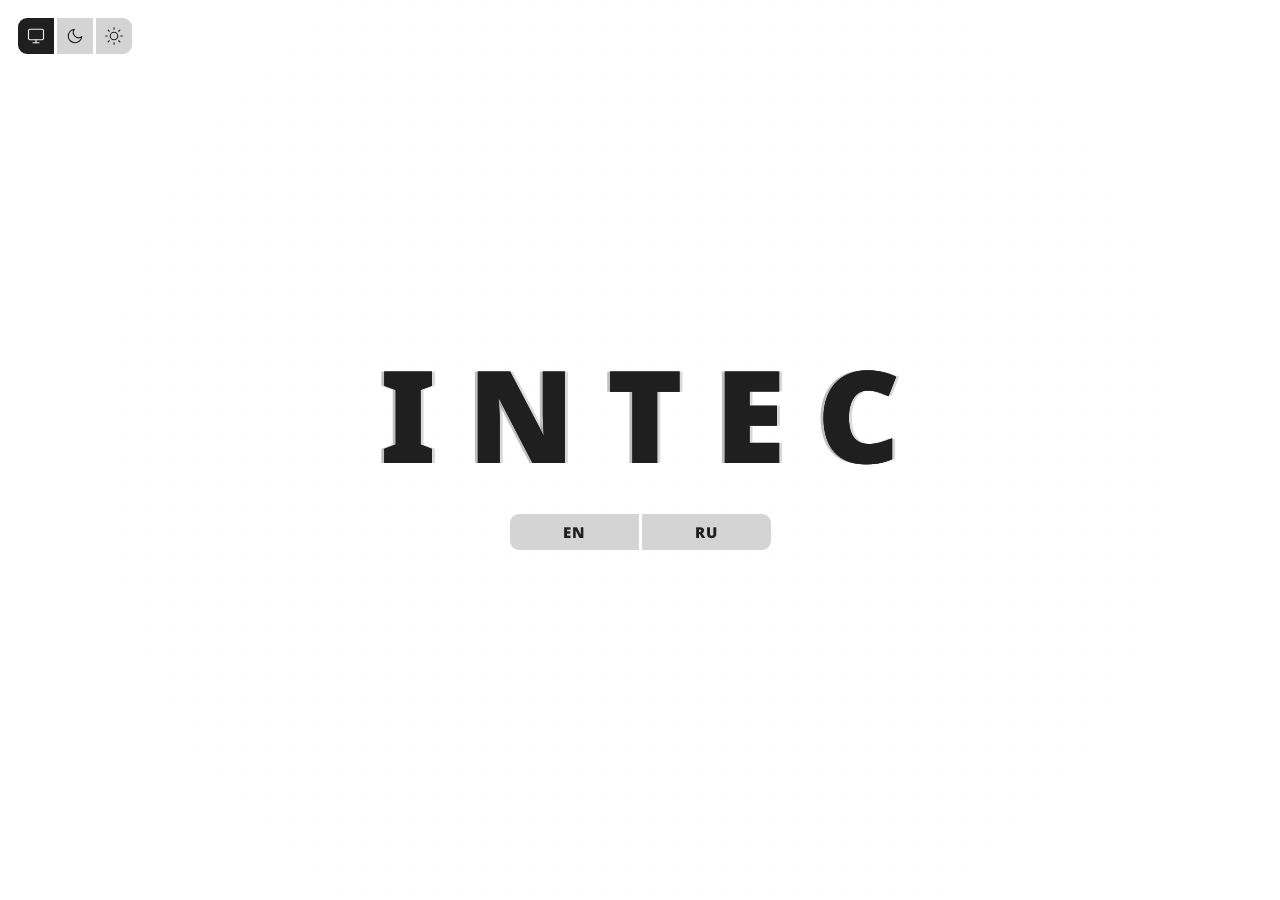
==== index.html @ eacae443 "Update index.html" ====
<!DOCTYPE html>
<html lang="en" data-theme="system">
<head>
    <meta charset="UTF-8">
    <meta name="viewport" content="width=device-width, initial-scale=1.0">
    <title>Intec</title>
    
    <link rel="preconnect" href="https://fonts.googleapis.com">
    <link rel="preconnect" href="https://fonts.gstatic.com" crossorigin>
    <link href="https://fonts.googleapis.com/css2?family=Noto+Sans:wght@500;900&display=swap" rel="stylesheet">
    
    <style>
        /* ============================================================
           ПЕРЕМЕННЫЕ ЦВЕТОВЫХ ТЕМ (ИНВЕРСИЯ)
        ============================================================ */
        :root {
            --c-bg: #000000;
            --c-bg-rgb: 0, 0, 0;
            --c-panel: #111111;
            --c-border: #1F1F1F;
            --c-text: #E7E7E7;
            --c-canvas: 180, 190, 205; /* Цвет точек в темной теме */
        }

        html[data-theme="light"] {
            --c-bg: #FFFFFF;
            --c-bg-rgb: 255, 255, 255;
            --c-panel: #F0F0F0;
            --c-border: #D4D4D4;
            --c-text: #1F1F1F;
            --c-canvas: 31, 31, 31; /* Цвет точек в светлой теме */
        }

        /* МЕДЛЕННАЯ АНИМАЦИЯ (для смены тем) */
        body, .vignette, .gate-btn {
            transition: background-color 0.3s ease, color 0.3s ease, border-color 0.3s ease;
        }

        /* БЫСТРАЯ АНИМАЦИЯ (для ховеров) */
        .toggle-btn, .gate-btn {
            transition: background-color 0.1s ease, border-color 0.1s ease, color 0.1s ease;
        }
        svg { transition: stroke 0.1s ease, fill 0.1s ease; }

        /* ============================================================
           СБРОС СТИЛЕЙ И БАЗА
        ============================================================ */
        * { box-sizing: border-box; margin: 0; padding: 0; -webkit-tap-highlight-color: transparent; }
        
        body, html {
            width: 100vw; height: 100vh; height: 100dvh;
            background: var(--c-bg); font-family: 'Noto Sans', sans-serif;
            overflow: hidden; user-select: none;
            display: flex; justify-content: center; align-items: center;
        }

        /* Канвас на заднем фоне */
        #intro-canvas {
            position: absolute; inset: 0; width: 100%; height: 100%;
            z-index: 1; pointer-events: none; opacity: 1;
            transition: opacity 0.8s ease;
        }

        /* Виньетка для глубины */
        .vignette {
            position: absolute; inset: 0; z-index: 2; pointer-events: none;
            background: radial-gradient(circle at center, transparent 30%, rgba(var(--c-bg-rgb), 0.9) 100%);
        }

        /* ============================================================
           УГЛОВОЙ БЛОК НАСТРОЕК (Темы)
        ============================================================ */
        .corner-settings {
            position: absolute; top: 18px; left: 18px; z-index: 10;
        }
        
        .toggle-block { 
            display: flex; 
            gap: 3px; 
        }

        .toggle-btn {
            width: 36px; height: 36px; 
            background: var(--c-border); 
            border: 2px solid transparent;
            display: flex; justify-content: center; align-items: center; 
            cursor: pointer; color: var(--c-text);
        }
        .toggle-btn svg { width: 18px; height: 18px; stroke: currentColor; fill: none; stroke-width: 1.5px; stroke-linecap: round; stroke-linejoin: round; }
        
        /* Скругления только по краям блока */
        .toggle-block > *:first-child { border-top-left-radius: 9px; border-bottom-left-radius: 9px; }
        .toggle-block > *:last-child { border-top-right-radius: 9px; border-bottom-right-radius: 9px; }
        
        @media (hover: hover) { .toggle-btn:hover { border-color: var(--c-text); } }
        .toggle-btn.active, .toggle-btn:active { background: var(--c-text); color: var(--c-panel); border-color: var(--c-text); }

        /* ============================================================
           ЦЕНТРАЛЬНЫЙ БЛОК UI
        ============================================================ */
        .intro-container {
            position: relative; z-index: 5;
            display: flex; flex-direction: column; align-items: center; gap: 36px;
            transition: transform 0.8s cubic-bezier(0.8, 0, 0.2, 1), opacity 0.8s ease;
        }

        /* Глитч-логотип */
        .glitch-logo {
            font-size: clamp(4rem, 10vw, 12rem); font-weight: 900;
            text-transform: uppercase; letter-spacing: 0.25em;
            position: relative; color: var(--c-text); white-space: nowrap; 
            text-shadow: 0 0 20px rgba(var(--c-bg-rgb), 0.5);
            margin-left: 0.25em; 
            line-height: 1;
        }
        
        .glitch-logo::before, .glitch-logo::after {
            content: attr(data-text); position: absolute; top: 0; left: 0;
            width: 100%; height: 100%; background: transparent; color: var(--c-text); 
            overflow: hidden; white-space: nowrap; 
        }
        
        .glitch-logo::before { text-shadow: -3px 0 rgba(128, 128, 128, 0.5); animation: glitch-anim-1 4s infinite linear alternate-reverse; }
        .glitch-logo::after { text-shadow: 3px 0 rgba(128, 128, 128, 0.3); animation: glitch-anim-2 5s infinite linear alternate-reverse; }

        @keyframes glitch-anim-1 {
            0%, 90% { clip-path: inset(100% 0 0 0); transform: translate(0); }
            92% { clip-path: inset(10% 0 60% 0); transform: translate(-4px, 2px); }
            94% { clip-path: inset(40% 0 20% 0); transform: translate(4px, -2px); }
            96% { clip-path: inset(80% 0 5% 0); transform: translate(-4px, 2px); }
            98%, 100% { clip-path: inset(100% 0 0 0); transform: translate(0); }
        }
        @keyframes glitch-anim-2 {
            0%, 85% { clip-path: inset(100% 0 0 0); transform: translate(0); }
            88% { clip-path: inset(20% 0 50% 0); transform: translate(4px, 2px); }
            92% { clip-path: inset(60% 0 10% 0); transform: translate(-4px, -2px); }
            95% { clip-path: inset(15% 0 70% 0); transform: translate(4px, 2px); }
            98%, 100% { clip-path: inset(100% 0 0 0); transform: translate(0); }
        }

        /* ============================================================
           ВХОДНЫЕ КНОПКИ (EN / RU)
        ============================================================ */
        .lang-gate {
            display: flex;
            width: 261px;
            height: 36px;
            gap: 3px;
        }

        .gate-btn {
            flex: 1;
            height: 100%;
            background: var(--c-border); 
            border: 2px solid transparent;
            color: var(--c-text);
            font-size: 15px;
            font-family: 'Noto Sans', sans-serif;
            font-weight: 900;
            display: flex; align-items: center; justify-content: center;
            cursor: pointer; outline: none; letter-spacing: 0.05em;
        }

        .lang-gate > *:first-child { border-top-left-radius: 9px; border-bottom-left-radius: 9px; }
        .lang-gate > *:last-child { border-top-right-radius: 9px; border-bottom-right-radius: 9px; }

        @media (hover: hover) { .gate-btn:hover { border-color: var(--c-text); } }
        
        .gate-btn:active, .gate-btn.entering {
            background: var(--c-text); color: var(--c-panel); border-color: var(--c-text);
        }

        /* Состояние перехода (при клике) */
        body.transitioning .intro-container { transform: scale(1.1); opacity: 0; }
        body.transitioning #intro-canvas { opacity: 0; transform: scale(1.05); transition: all 1.2s cubic-bezier(0.8, 0, 0.2, 1); }

        /* Мобильный адаптив */
        @media (max-width: 900px) {
            .corner-settings { top: 9px; left: 9px; }
            .toggle-block { gap: 1.5px; }
            .toggle-btn { width: 18px; height: 18px; border-width: 1px; }
            .toggle-btn svg { width: 9px; height: 9px; stroke-width: 1px; }
            .toggle-block > *:first-child { border-top-left-radius: 4.5px; border-bottom-left-radius: 4.5px; }
            .toggle-block > *:last-child { border-top-right-radius: 4.5px; border-bottom-right-radius: 4.5px; }
            
            .lang-gate { width: 130px; height: 18px; gap: 1.5px; }
            .gate-btn { font-size: 9px; border-width: 1px; }
            .lang-gate > *:first-child { border-top-left-radius: 4.5px; border-bottom-left-radius: 4.5px; }
            .lang-gate > *:last-child { border-top-right-radius: 4.5px; border-bottom-right-radius: 4.5px; }
        }
    </style>
</head>
<body>

    <canvas id="intro-canvas"></canvas>
    <div class="vignette"></div>

    <!-- Настройка темы (слева сверху) -->
    <div class="corner-settings">
        <div class="toggle-block theme-group">
            <div class="toggle-btn" data-theme-val="system"><svg viewBox="0 0 24 24"><rect x="2" y="3" width="20" height="14" rx="2" ry="2"/><line x1="8" y1="21" x2="16" y2="21"/><line x1="12" y1="17" x2="12" y2="21"/></svg></div>
            <div class="toggle-btn" data-theme-val="dark"><svg viewBox="0 0 24 24"><path d="M21 12.79A9 9 0 1 1 11.21 3 7 7 0 0 0 21 12.79z"/></svg></div>
            <div class="toggle-btn" data-theme-val="light"><svg viewBox="0 0 24 24"><circle cx="12" cy="12" r="5"/><line x1="12" y1="1" x2="12" y2="3"/><line x1="12" y1="21" x2="12" y2="23"/><line x1="4.22" y1="4.22" x2="5.64" y2="5.64"/><line x1="18.36" y1="18.36" x2="19.78" y2="19.78"/><line x1="1" y1="12" x2="3" y2="12"/><line x1="21" y1="12" x2="23" y2="12"/><line x1="4.22" y1="19.78" x2="5.64" y2="18.36"/><line x1="18.36" y1="5.64" x2="19.78" y2="4.22"/></svg></div>
        </div>
    </div>

    <div class="intro-container">
        <!-- Логотип -->
        <h1 class="glitch-logo" data-text="INTEC">INTEC</h1>
        
        <!-- Кнопки выбора языка / Вход -->
        <div class="lang-gate">
            <button class="gate-btn" data-lang-entry="en">EN</button>
            <button class="gate-btn" data-lang-entry="ru">RU</button>
        </div>
    </div>

    <script>
        // ============================================================
        //  ТЕМЫ
        // ============================================================
        const rootTheme = document.documentElement;
        let currentCanvasColor = '180, 190, 205'; 
        const themeBtns = document.querySelectorAll('.theme-group .toggle-btn');
        const sysMedia = window.matchMedia('(prefers-color-scheme: light)');

        function applyTheme(themeVal) {
            let isLight = themeVal === 'system' ? sysMedia.matches : themeVal === 'light';
            if (isLight) rootTheme.setAttribute('data-theme', 'light'); else rootTheme.removeAttribute('data-theme');
            try { localStorage.setItem('rl-theme', themeVal); } catch(e) {}
            
            themeBtns.forEach(btn => {
                if (btn.getAttribute('data-theme-val') === themeVal) btn.classList.add('active'); 
                else btn.classList.remove('active');
            });
            setTimeout(() => { currentCanvasColor = getComputedStyle(rootTheme).getPropertyValue('--c-canvas').trim(); }, 50);
        }

        themeBtns.forEach(btn => btn.addEventListener('click', () => applyTheme(btn.getAttribute('data-theme-val'))));
        sysMedia.addEventListener('change', () => {
            let current = 'system';
            try { current = localStorage.getItem('rl-theme') || 'system'; } catch(e) {}
            if (current === 'system') applyTheme('system');
        });

        let savedTheme = 'system';
        try { savedTheme = localStorage.getItem('rl-theme') || 'system'; } catch(e) {}
        applyTheme(savedTheme);

        // ============================================================
        // ИНТЕРАКТИВНЫЙ КАНВАС С ОПТИМИЗАЦИЕЙ ПОД ТАЧ-СЕНСОРЫ
        // ============================================================
        const canvas = document.getElementById('intro-canvas');
        const ctx = canvas.getContext('2d');
        let width, height;
        const spacing = 24; 
        
        let cols = 0, rows = 0;
        let mouseX = -1000, mouseY = -1000;
        let isEntering = false;
        let isMobile = false;

        function initCanvas() {
            const dpr = window.devicePixelRatio || 1;
            width = window.innerWidth; height = window.innerHeight;
            canvas.width = width * dpr; canvas.height = height * dpr;
            ctx.scale(dpr, dpr);
            
            cols = Math.ceil(width / spacing) + 1;
            rows = Math.ceil(height / spacing) + 1;

            // Определяем, мобильный ли экран
            isMobile = width <= 900;
        }

        window.addEventListener('resize', initCanvas);
        
        // События мыши для ПК
        window.addEventListener('mousemove', (e) => { mouseX = e.clientX; mouseY = e.clientY; });
        window.addEventListener('mouseout', () => { mouseX = -1000; mouseY = -1000; });

        // События тача для смартфонов
        window.addEventListener('touchstart', (e) => {
            if(e.touches.length > 0) { mouseX = e.touches[0].clientX; mouseY = e.touches[0].clientY; }
        }, { passive: true });
        
        window.addEventListener('touchmove', (e) => {
            if(e.touches.length > 0) { mouseX = e.touches[0].clientX; mouseY = e.touches[0].clientY; }
        }, { passive: true });

        // Сбрасываем координаты, когда палец убирают от экрана
        window.addEventListener('touchend', () => { mouseX = -1000; mouseY = -1000; });
        window.addEventListener('touchcancel', () => { mouseX = -1000; mouseY = -1000; });

        initCanvas();

        function drawGrid() {
            ctx.clearRect(0, 0, width, height);
            
            // На телефонах радиус взаимодействия и раздутие точек меньше на 50%
            let effectRadius = isMobile ? 100 : 200;
            let maxExtraRadius = isMobile ? 1.6 : 3.2;

            for (let c = 0; c < cols; c++) {
                for (let r = 0; r < rows; r++) {
                    let x = c * spacing + (width % spacing) / 2;
                    let y = r * spacing + (height % spacing) / 2;
                    
                    let dx = mouseX - x;
                    let dy = mouseY - y;
                    let dist = Math.sqrt(dx*dx + dy*dy);
                    
                    let mouseInfluence = Math.max(0, 1 - dist / effectRadius); 
                    let intensity = mouseInfluence * mouseInfluence * (3 - 2 * mouseInfluence);
                    
                    let radius = 0.8 + intensity * maxExtraRadius; 
                    let alpha = 0.05 + intensity * 0.95; 

                    ctx.fillStyle = `rgba(${currentCanvasColor}, ${alpha})`;
                    ctx.beginPath(); 
                    ctx.arc(x, y, radius, 0, Math.PI * 2); 
                    ctx.fill();
                }
            }
            
            if (!isEntering) {
                requestAnimationFrame(drawGrid);
            }
        }
        drawGrid();

        // ============================================================
        // ЛОГИКА ВХОДА
        // ============================================================
        const gateBtns = document.querySelectorAll('.gate-btn');

        gateBtns.forEach(btn => {
            btn.addEventListener('click', () => {
                if (isEntering) return;
                isEntering = true;
                
                btn.classList.add('entering');
                
                const lang = btn.getAttribute('data-lang-entry');
                try { localStorage.setItem('rl-lang', lang); } catch(e) {}

                document.body.classList.add('transitioning');

                setTimeout(() => {
                    if (lang === 'ru') {
                        window.location.href = 'ru/rl.html'; // Отправляем в русскую папку
                    } else {
                        window.location.href = 'rl.html';    // Отправляем в корень (маленькими буквами!)
                    }
                }, 800);
            });
        });
    </script>
</body>
</html>
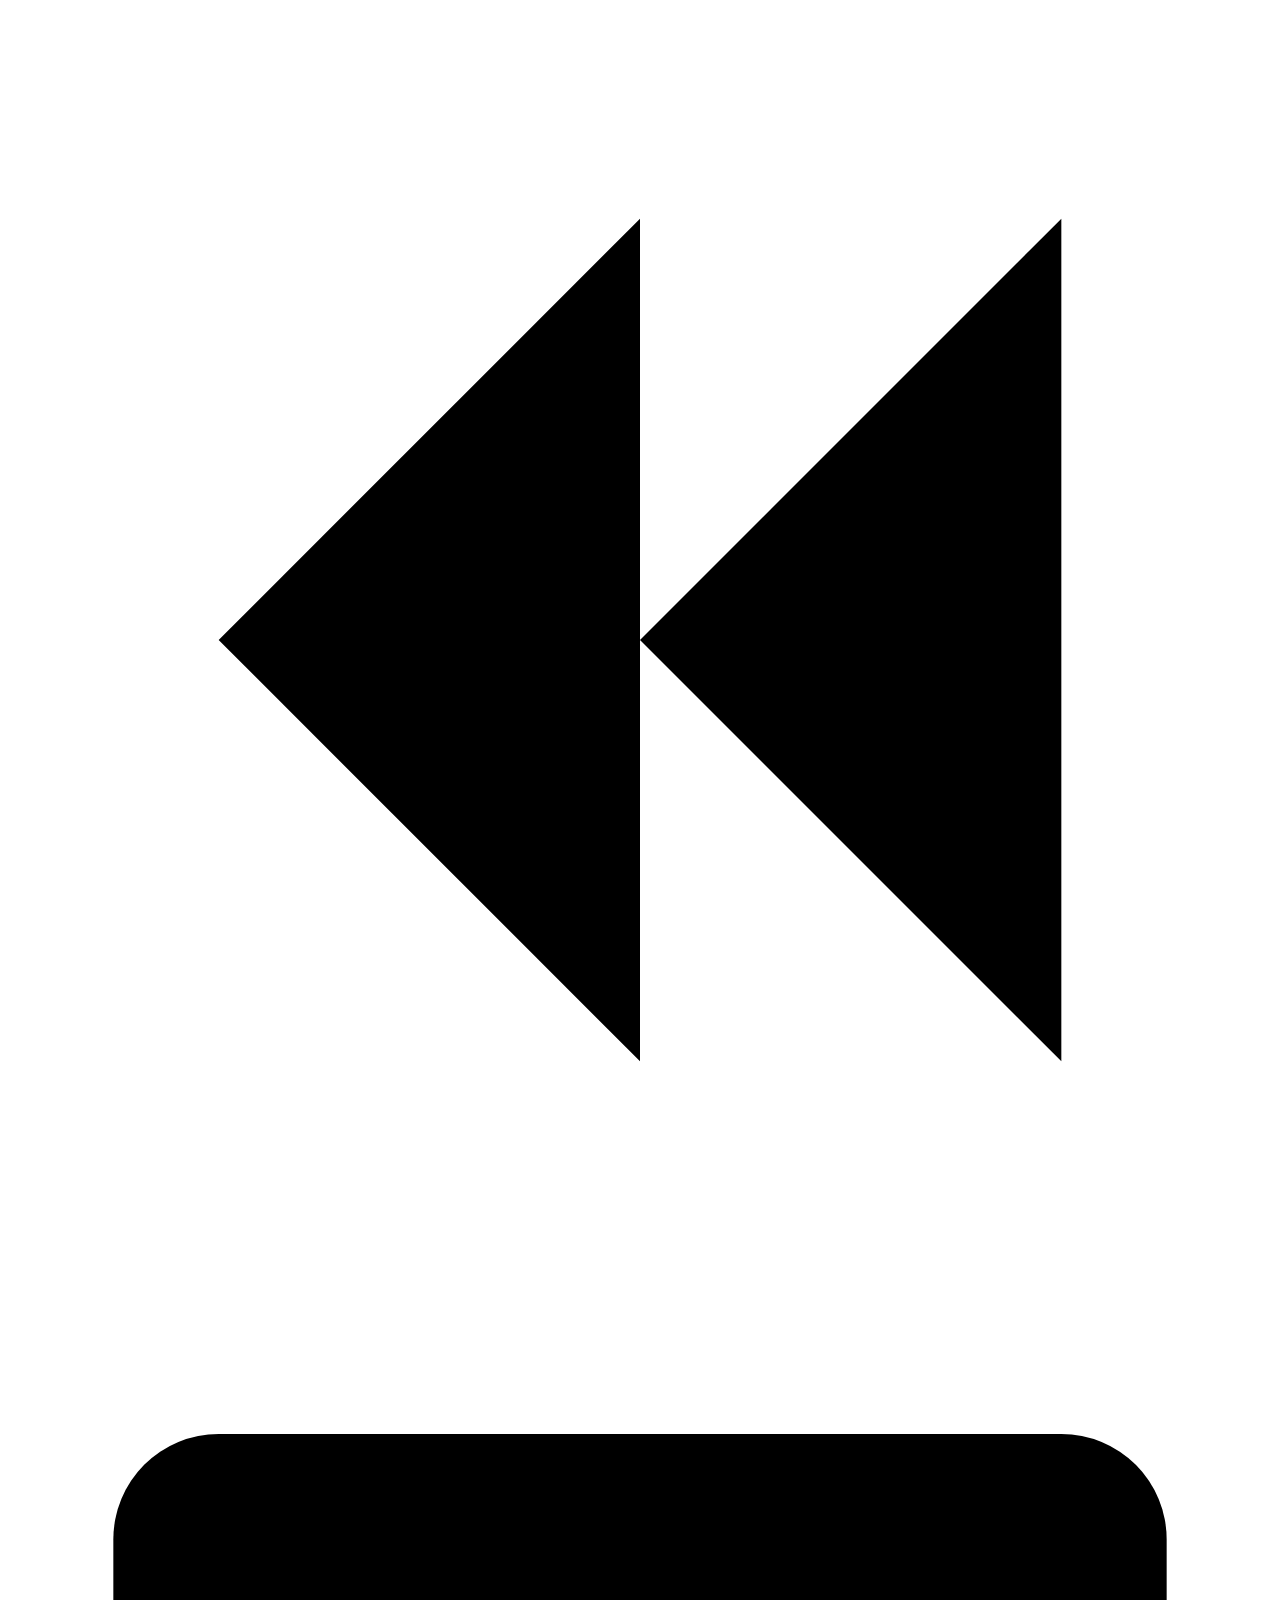
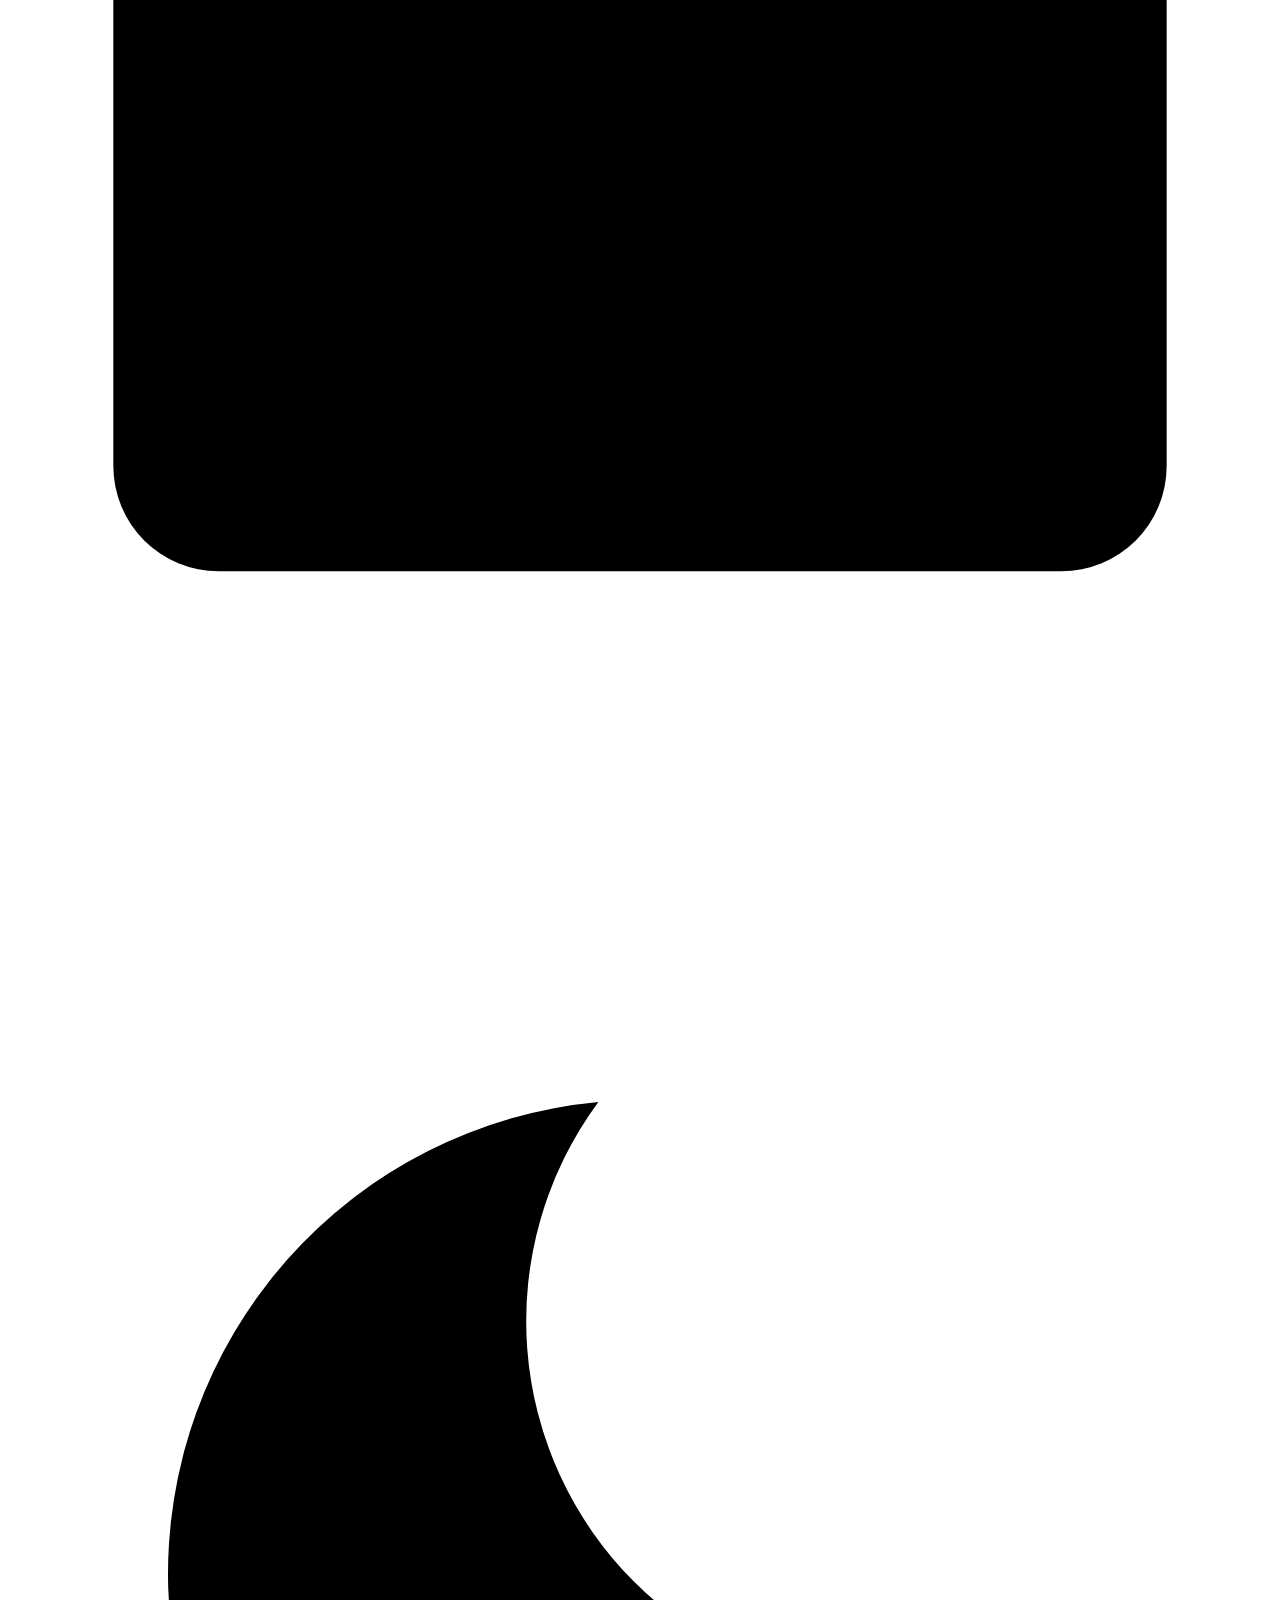
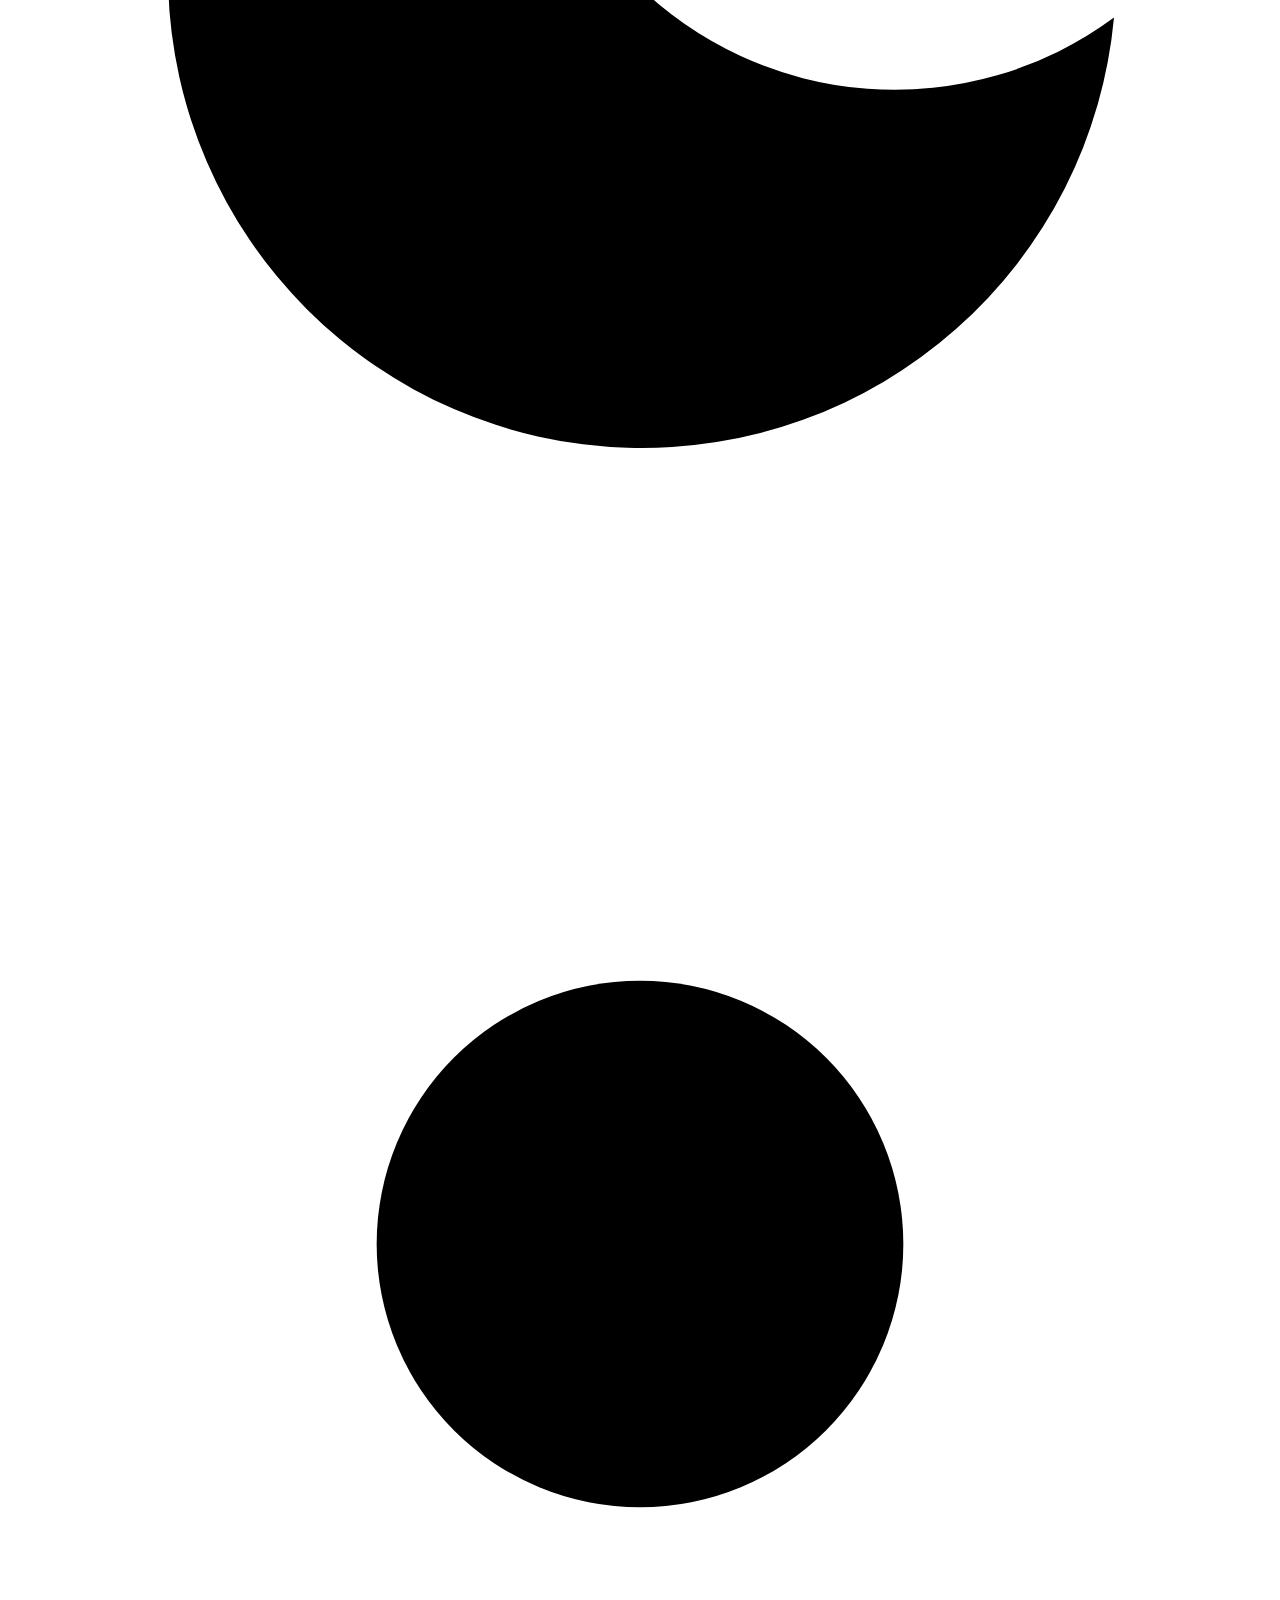
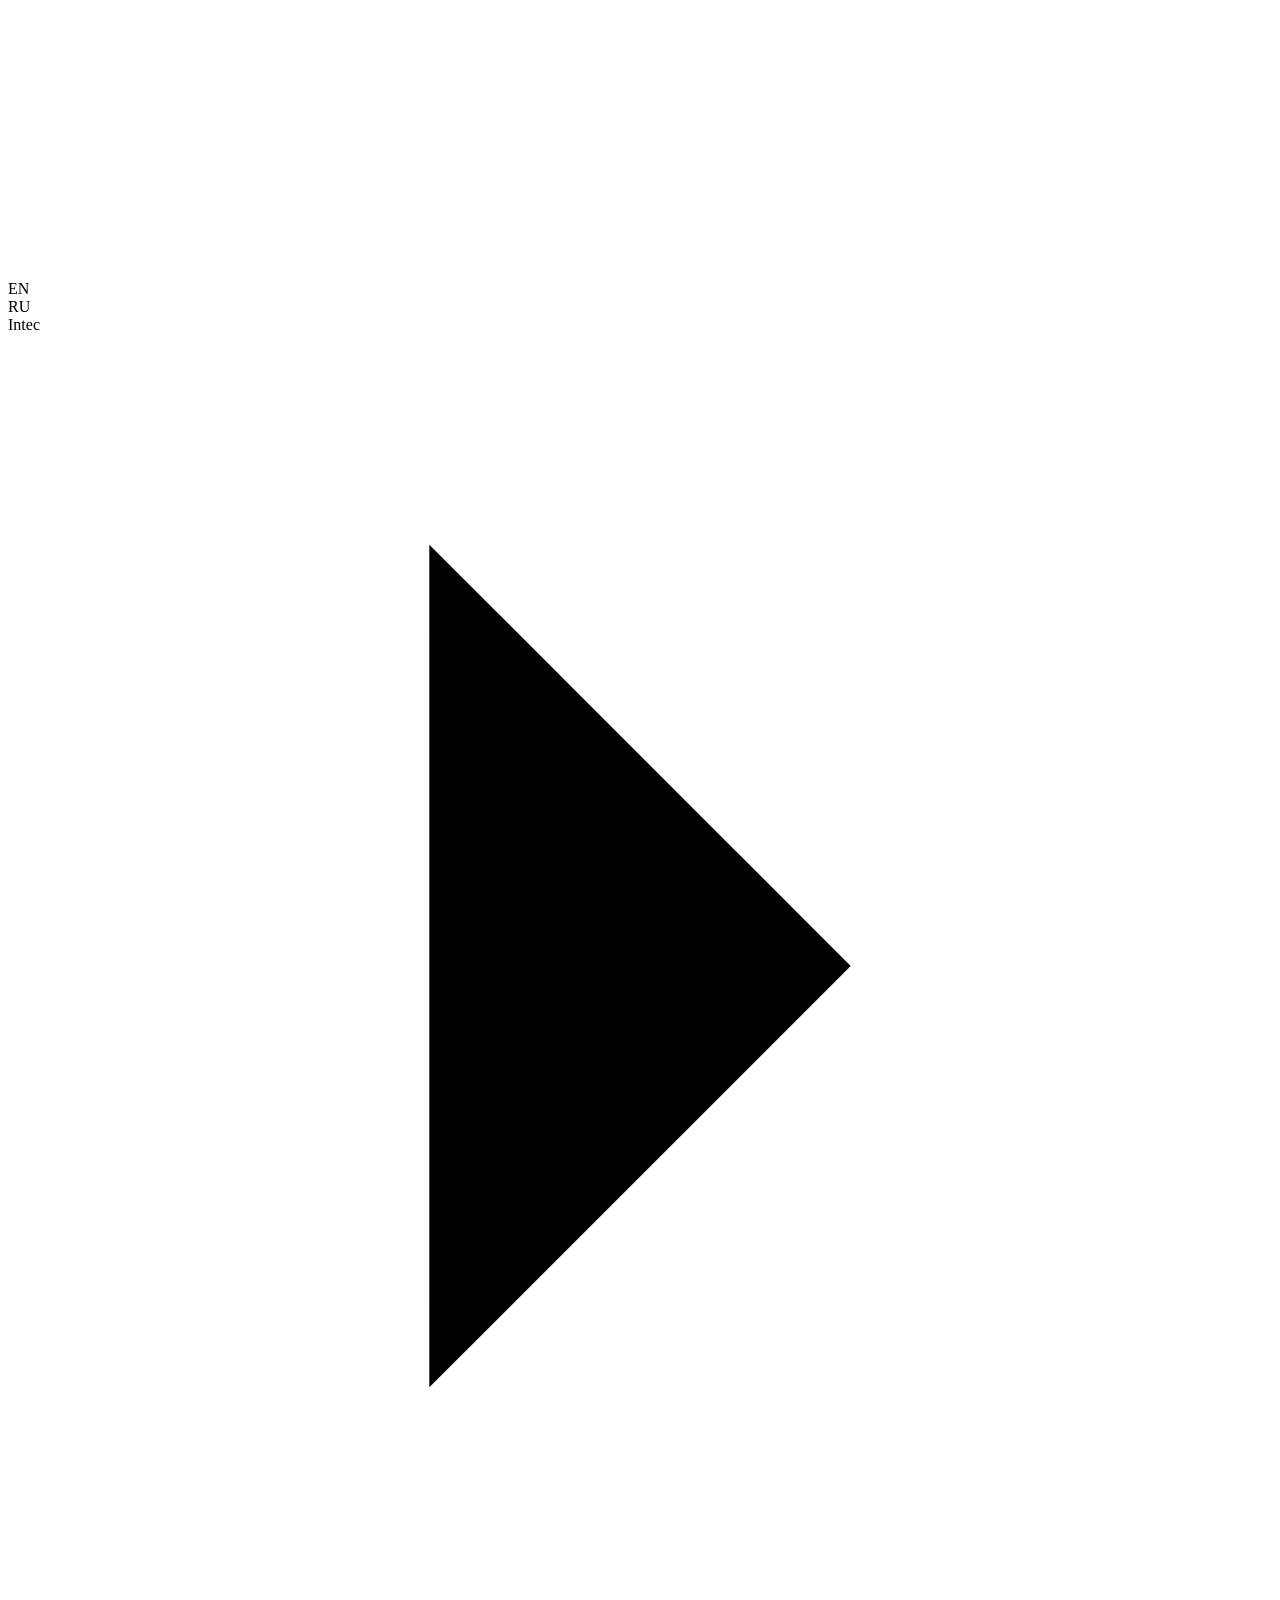
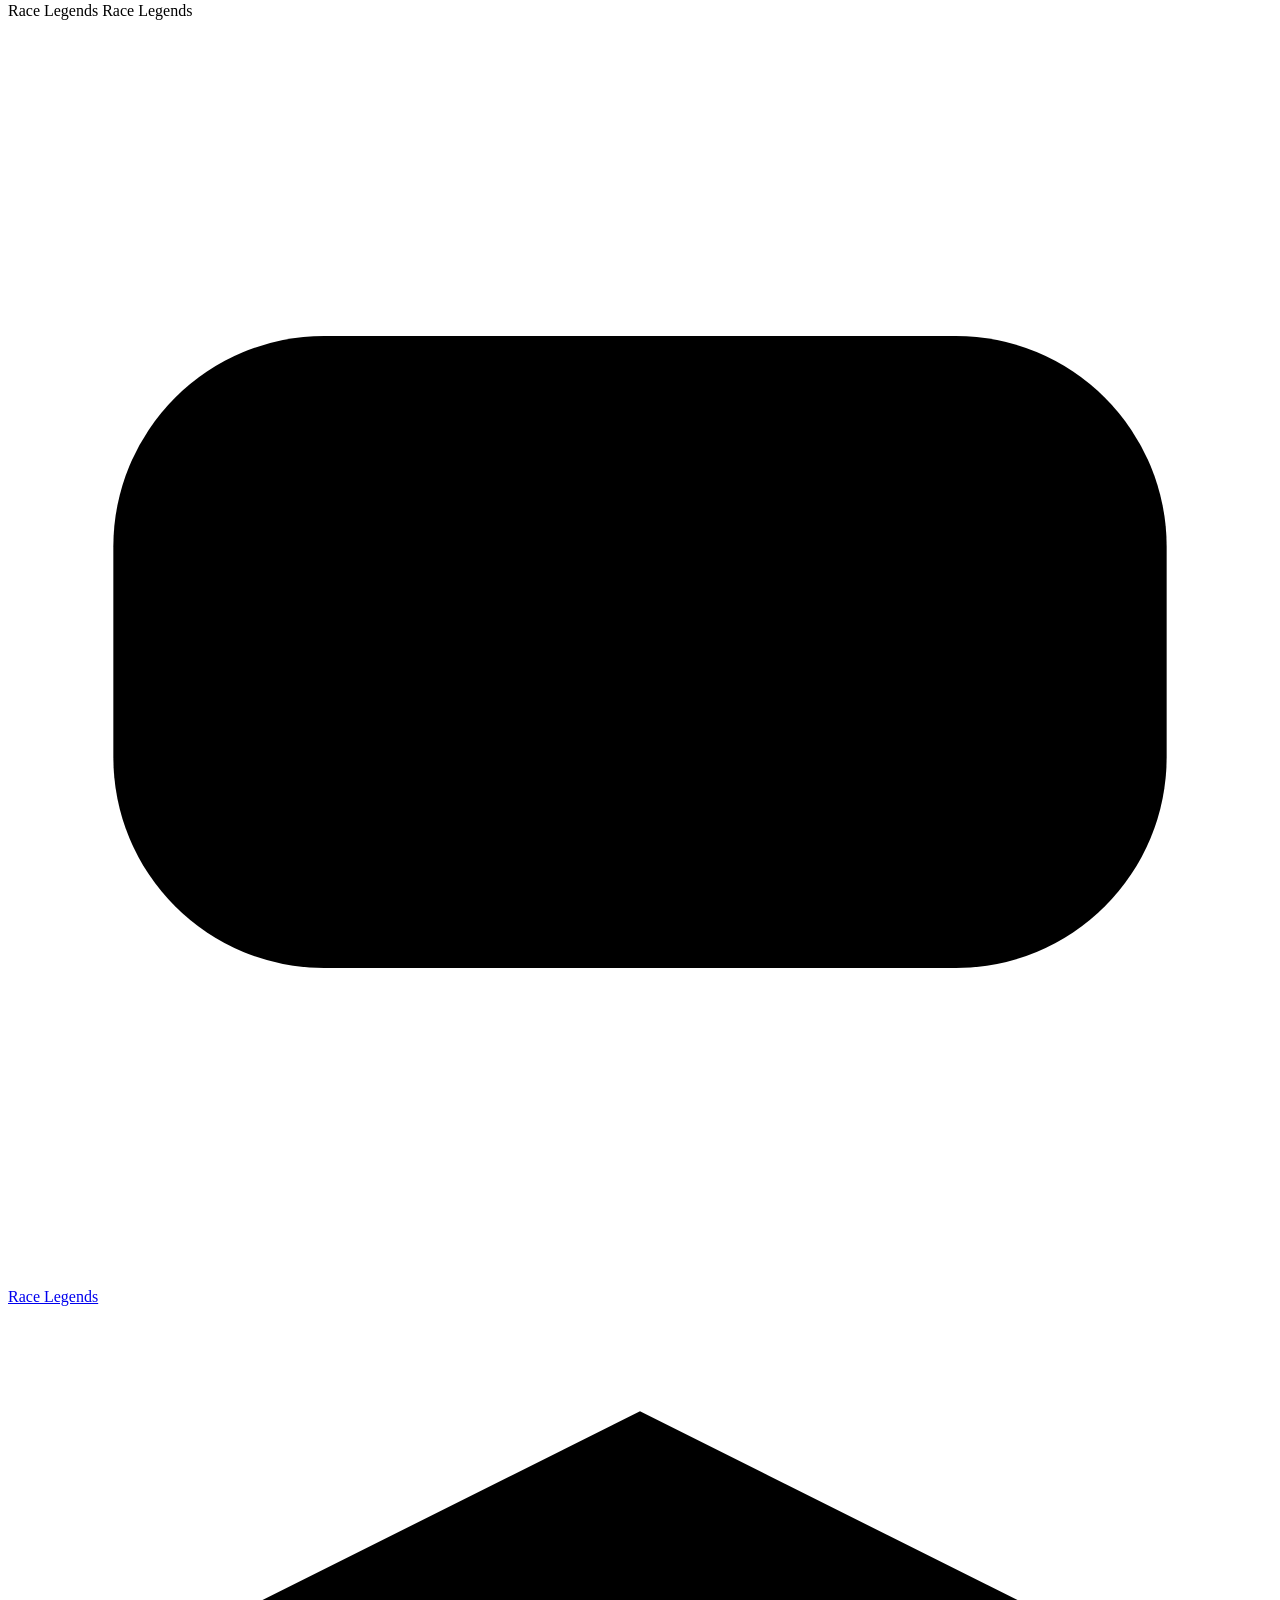
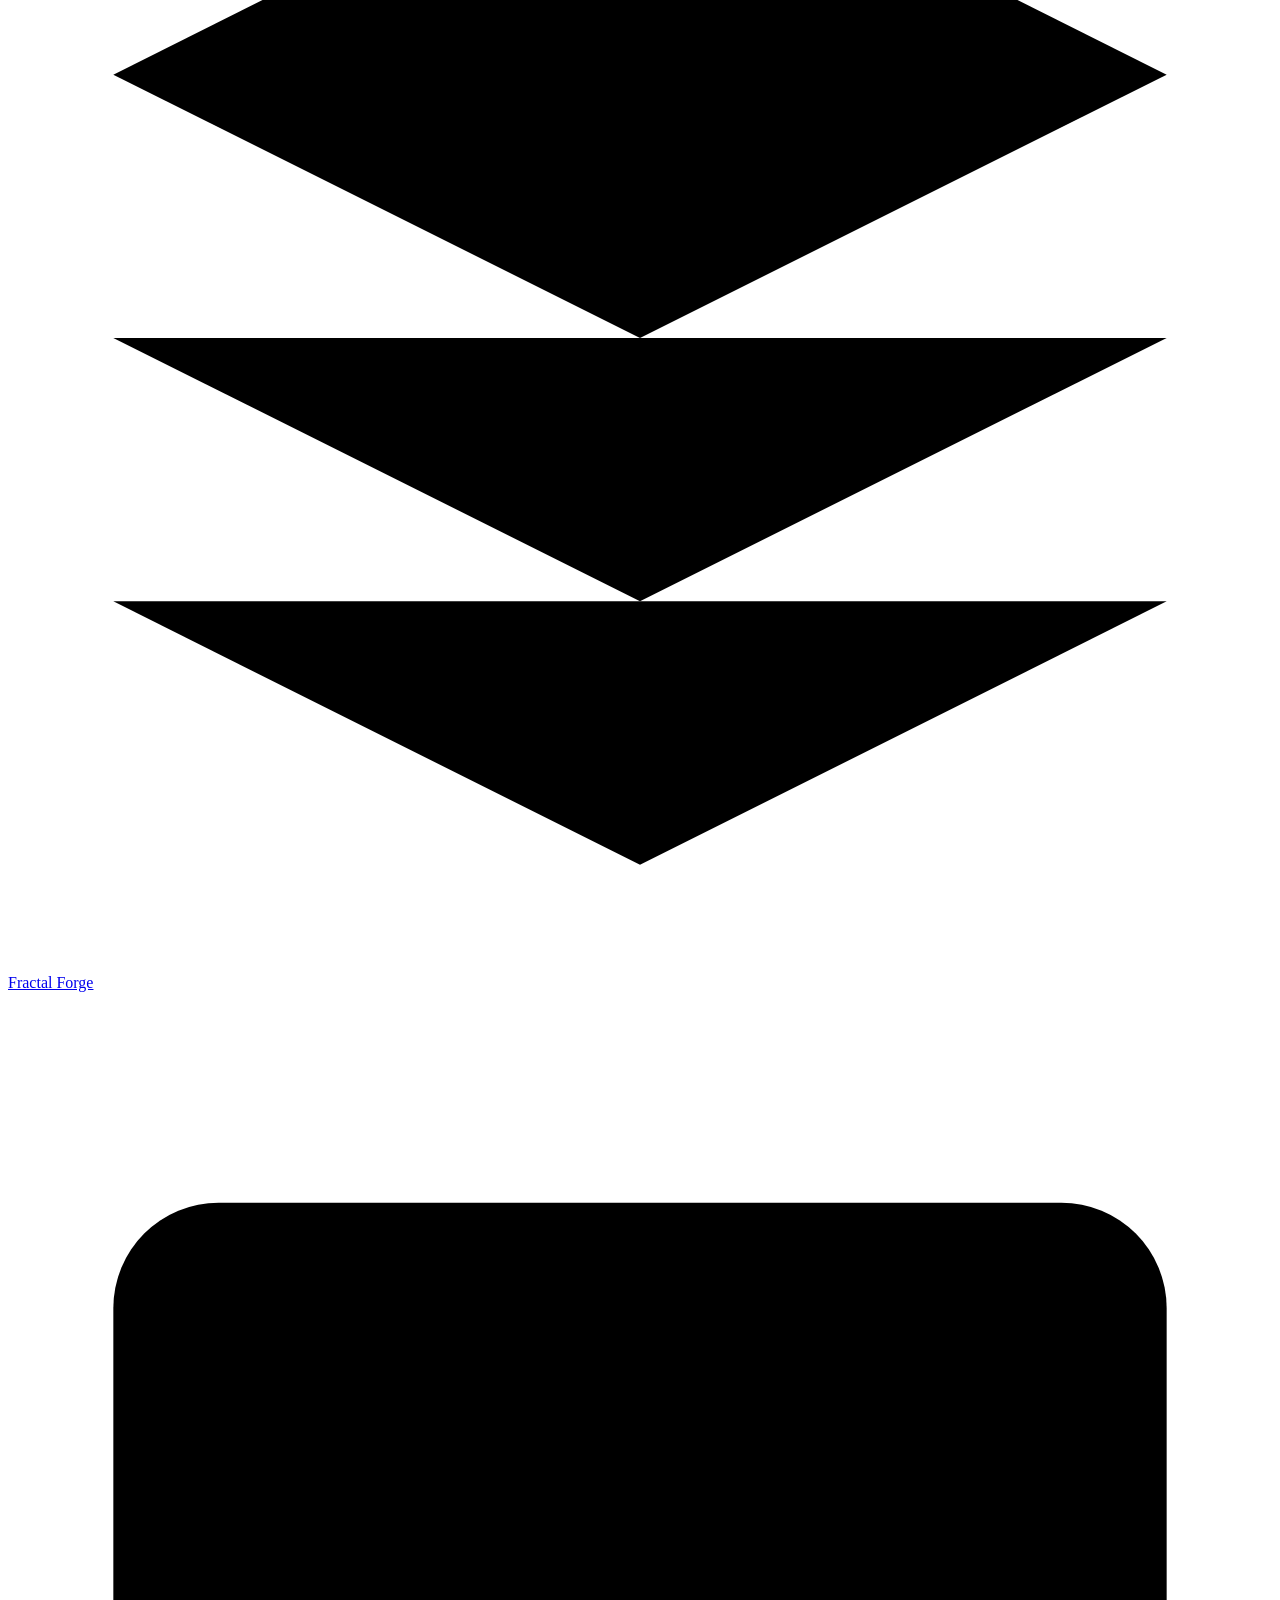
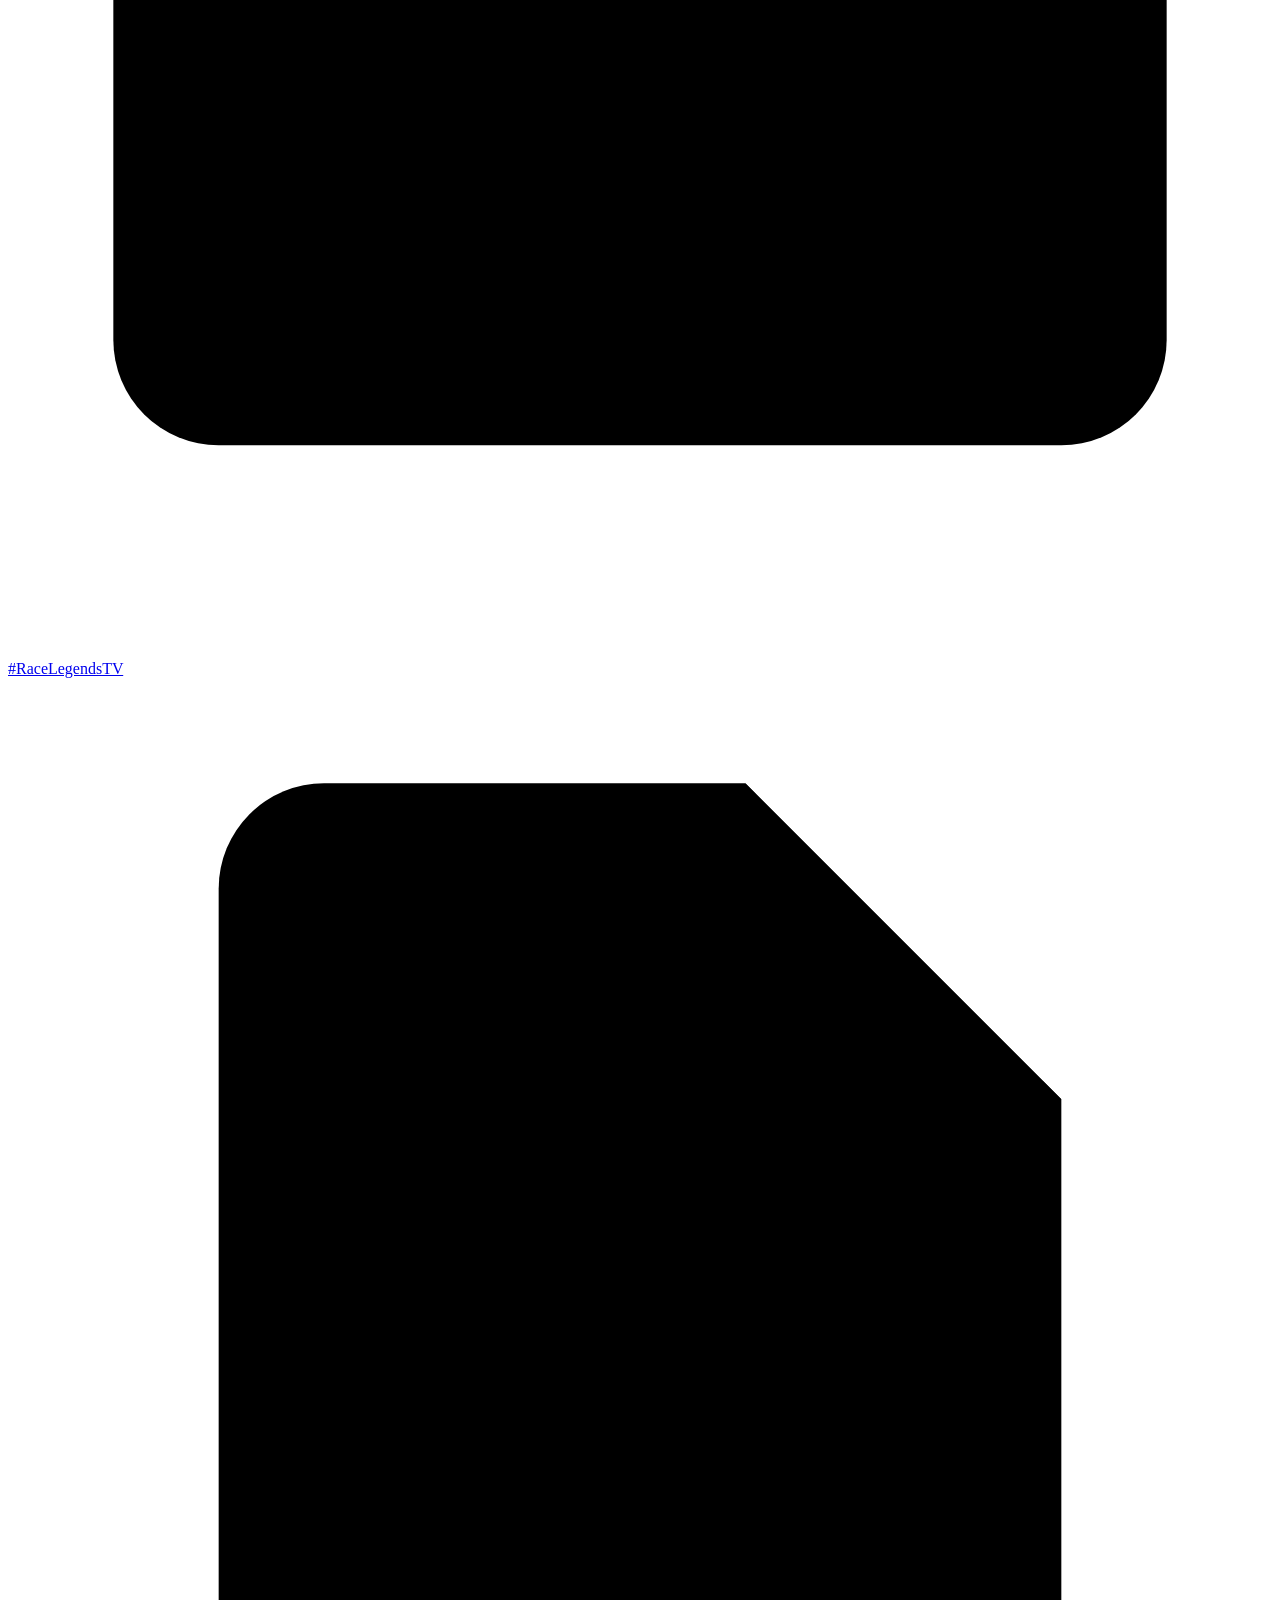
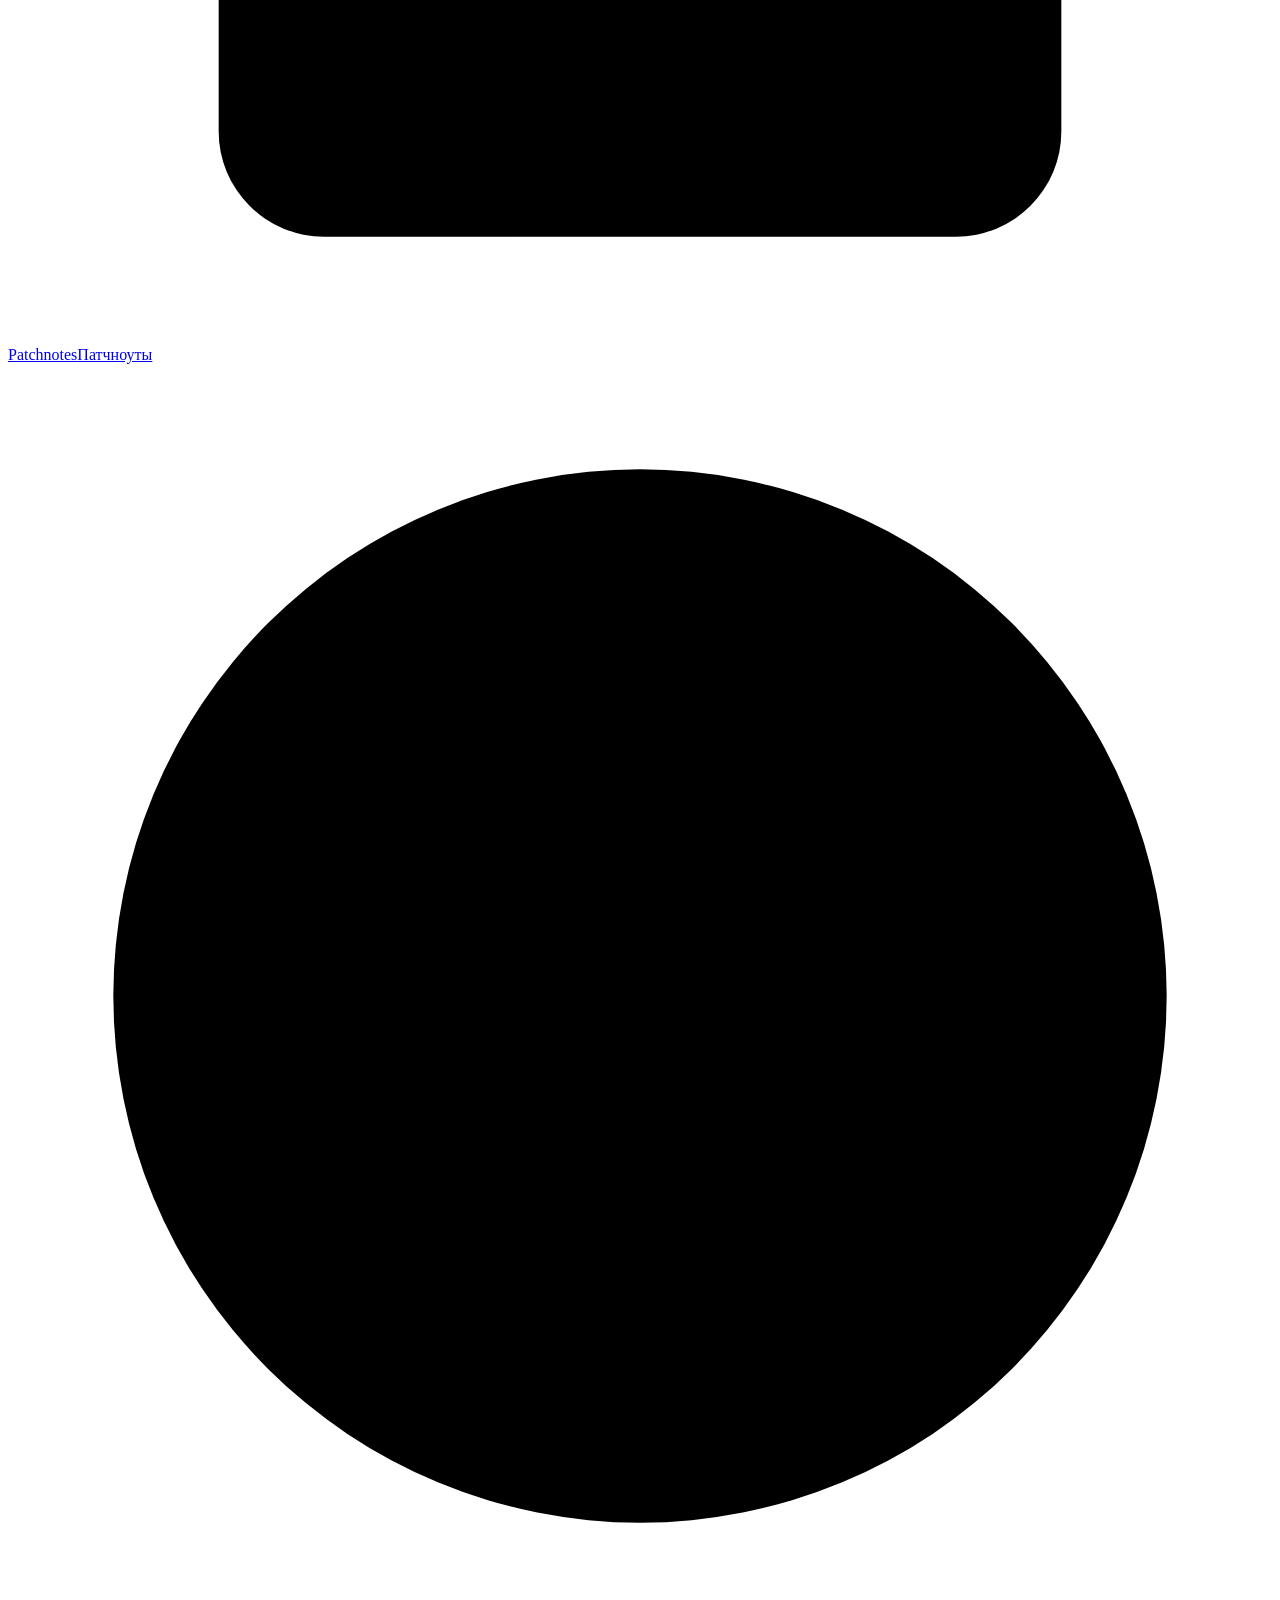
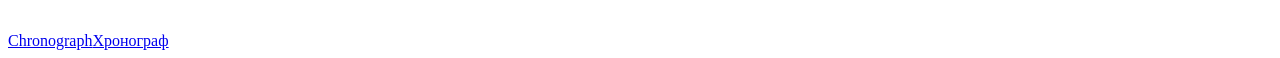
==== commit fabd566c: "Update index.html" ====
--- a/index.html
+++ b/index.html
@@ -3,358 +3,83 @@
 <head>
     <meta charset="UTF-8">
     <meta name="viewport" content="width=device-width, initial-scale=1.0">
-    <title>Intec</title>
-    
+    <title>Intec | Hub</title>
     <link rel="preconnect" href="https://fonts.googleapis.com">
     <link rel="preconnect" href="https://fonts.gstatic.com" crossorigin>
     <link href="https://fonts.googleapis.com/css2?family=Noto+Sans:wght@500;900&display=swap" rel="stylesheet">
-    
-    <style>
-        /* ============================================================
-           ПЕРЕМЕННЫЕ ЦВЕТОВЫХ ТЕМ (ИНВЕРСИЯ)
-        ============================================================ */
-        :root {
-            --c-bg: #000000;
-            --c-bg-rgb: 0, 0, 0;
-            --c-panel: #111111;
-            --c-border: #1F1F1F;
-            --c-text: #E7E7E7;
-            --c-canvas: 180, 190, 205; /* Цвет точек в темной теме */
-        }
-
-        html[data-theme="light"] {
-            --c-bg: #FFFFFF;
-            --c-bg-rgb: 255, 255, 255;
-            --c-panel: #F0F0F0;
-            --c-border: #D4D4D4;
-            --c-text: #1F1F1F;
-            --c-canvas: 31, 31, 31; /* Цвет точек в светлой теме */
-        }
-
-        /* МЕДЛЕННАЯ АНИМАЦИЯ (для смены тем) */
-        body, .vignette, .gate-btn {
-            transition: background-color 0.3s ease, color 0.3s ease, border-color 0.3s ease;
-        }
-
-        /* БЫСТРАЯ АНИМАЦИЯ (для ховеров) */
-        .toggle-btn, .gate-btn {
-            transition: background-color 0.1s ease, border-color 0.1s ease, color 0.1s ease;
-        }
-        svg { transition: stroke 0.1s ease, fill 0.1s ease; }
-
-        /* ============================================================
-           СБРОС СТИЛЕЙ И БАЗА
-        ============================================================ */
-        * { box-sizing: border-box; margin: 0; padding: 0; -webkit-tap-highlight-color: transparent; }
-        
-        body, html {
-            width: 100vw; height: 100vh; height: 100dvh;
-            background: var(--c-bg); font-family: 'Noto Sans', sans-serif;
-            overflow: hidden; user-select: none;
-            display: flex; justify-content: center; align-items: center;
-        }
-
-        /* Канвас на заднем фоне */
-        #intro-canvas {
-            position: absolute; inset: 0; width: 100%; height: 100%;
-            z-index: 1; pointer-events: none; opacity: 1;
-            transition: opacity 0.8s ease;
-        }
-
-        /* Виньетка для глубины */
-        .vignette {
-            position: absolute; inset: 0; z-index: 2; pointer-events: none;
-            background: radial-gradient(circle at center, transparent 30%, rgba(var(--c-bg-rgb), 0.9) 100%);
-        }
-
-        /* ============================================================
-           УГЛОВОЙ БЛОК НАСТРОЕК (Темы)
-        ============================================================ */
-        .corner-settings {
-            position: absolute; top: 18px; left: 18px; z-index: 10;
-        }
-        
-        .toggle-block { 
-            display: flex; 
-            gap: 3px; 
-        }
-
-        .toggle-btn {
-            width: 36px; height: 36px; 
-            background: var(--c-border); 
-            border: 2px solid transparent;
-            display: flex; justify-content: center; align-items: center; 
-            cursor: pointer; color: var(--c-text);
-        }
-        .toggle-btn svg { width: 18px; height: 18px; stroke: currentColor; fill: none; stroke-width: 1.5px; stroke-linecap: round; stroke-linejoin: round; }
-        
-        /* Скругления только по краям блока */
-        .toggle-block > *:first-child { border-top-left-radius: 9px; border-bottom-left-radius: 9px; }
-        .toggle-block > *:last-child { border-top-right-radius: 9px; border-bottom-right-radius: 9px; }
-        
-        @media (hover: hover) { .toggle-btn:hover { border-color: var(--c-text); } }
-        .toggle-btn.active, .toggle-btn:active { background: var(--c-text); color: var(--c-panel); border-color: var(--c-text); }
-
-        /* ============================================================
-           ЦЕНТРАЛЬНЫЙ БЛОК UI
-        ============================================================ */
-        .intro-container {
-            position: relative; z-index: 5;
-            display: flex; flex-direction: column; align-items: center; gap: 36px;
-            transition: transform 0.8s cubic-bezier(0.8, 0, 0.2, 1), opacity 0.8s ease;
-        }
-
-        /* Глитч-логотип */
-        .glitch-logo {
-            font-size: clamp(4rem, 10vw, 12rem); font-weight: 900;
-            text-transform: uppercase; letter-spacing: 0.25em;
-            position: relative; color: var(--c-text); white-space: nowrap; 
-            text-shadow: 0 0 20px rgba(var(--c-bg-rgb), 0.5);
-            margin-left: 0.25em; 
-            line-height: 1;
-        }
-        
-        .glitch-logo::before, .glitch-logo::after {
-            content: attr(data-text); position: absolute; top: 0; left: 0;
-            width: 100%; height: 100%; background: transparent; color: var(--c-text); 
-            overflow: hidden; white-space: nowrap; 
-        }
-        
-        .glitch-logo::before { text-shadow: -3px 0 rgba(128, 128, 128, 0.5); animation: glitch-anim-1 4s infinite linear alternate-reverse; }
-        .glitch-logo::after { text-shadow: 3px 0 rgba(128, 128, 128, 0.3); animation: glitch-anim-2 5s infinite linear alternate-reverse; }
-
-        @keyframes glitch-anim-1 {
-            0%, 90% { clip-path: inset(100% 0 0 0); transform: translate(0); }
-            92% { clip-path: inset(10% 0 60% 0); transform: translate(-4px, 2px); }
-            94% { clip-path: inset(40% 0 20% 0); transform: translate(4px, -2px); }
-            96% { clip-path: inset(80% 0 5% 0); transform: translate(-4px, 2px); }
-            98%, 100% { clip-path: inset(100% 0 0 0); transform: translate(0); }
-        }
-        @keyframes glitch-anim-2 {
-            0%, 85% { clip-path: inset(100% 0 0 0); transform: translate(0); }
-            88% { clip-path: inset(20% 0 50% 0); transform: translate(4px, 2px); }
-            92% { clip-path: inset(60% 0 10% 0); transform: translate(-4px, -2px); }
-            95% { clip-path: inset(15% 0 70% 0); transform: translate(4px, 2px); }
-            98%, 100% { clip-path: inset(100% 0 0 0); transform: translate(0); }
-        }
-
-        /* ============================================================
-           ВХОДНЫЕ КНОПКИ (EN / RU)
-        ============================================================ */
-        .lang-gate {
-            display: flex;
-            width: 261px;
-            height: 36px;
-            gap: 3px;
-        }
-
-        .gate-btn {
-            flex: 1;
-            height: 100%;
-            background: var(--c-border); 
-            border: 2px solid transparent;
-            color: var(--c-text);
-            font-size: 15px;
-            font-family: 'Noto Sans', sans-serif;
-            font-weight: 900;
-            display: flex; align-items: center; justify-content: center;
-            cursor: pointer; outline: none; letter-spacing: 0.05em;
-        }
-
-        .lang-gate > *:first-child { border-top-left-radius: 9px; border-bottom-left-radius: 9px; }
-        .lang-gate > *:last-child { border-top-right-radius: 9px; border-bottom-right-radius: 9px; }
-
-        @media (hover: hover) { .gate-btn:hover { border-color: var(--c-text); } }
-        
-        .gate-btn:active, .gate-btn.entering {
-            background: var(--c-text); color: var(--c-panel); border-color: var(--c-text);
-        }
-
-        /* Состояние перехода (при клике) */
-        body.transitioning .intro-container { transform: scale(1.1); opacity: 0; }
-        body.transitioning #intro-canvas { opacity: 0; transform: scale(1.05); transition: all 1.2s cubic-bezier(0.8, 0, 0.2, 1); }
-
-        /* Мобильный адаптив */
-        @media (max-width: 900px) {
-            .corner-settings { top: 9px; left: 9px; }
-            .toggle-block { gap: 1.5px; }
-            .toggle-btn { width: 18px; height: 18px; border-width: 1px; }
-            .toggle-btn svg { width: 9px; height: 9px; stroke-width: 1px; }
-            .toggle-block > *:first-child { border-top-left-radius: 4.5px; border-bottom-left-radius: 4.5px; }
-            .toggle-block > *:last-child { border-top-right-radius: 4.5px; border-bottom-right-radius: 4.5px; }
-            
-            .lang-gate { width: 130px; height: 18px; gap: 1.5px; }
-            .gate-btn { font-size: 9px; border-width: 1px; }
-            .lang-gate > *:first-child { border-top-left-radius: 4.5px; border-bottom-left-radius: 4.5px; }
-            .lang-gate > *:last-child { border-top-right-radius: 4.5px; border-bottom-right-radius: 4.5px; }
-        }
-    </style>
+    <link rel="stylesheet" href="style.css"> <!-- Подключаем наши общие стили -->
 </head>
 <body>
+    <header class="top-bar">
+        <!-- Если у вас есть стартовый экран, оставьте ссылку, если нет - можно убрать href -->
+        <a href="#" class="back-btn" id="btnBack"><svg viewBox="0 0 18 18"><path d="M 9 3 L 3 9 L 9 15 M 15 3 L 9 9 L 15 15"/></svg></a>
+        
+        <div class="settings-group">
+            <div class="toggle-block theme-group">
+                <div class="toggle-btn" data-theme-val="system"><svg viewBox="0 0 24 24"><rect x="2" y="3" width="20" height="14" rx="2" ry="2"/><line x1="8" y1="21" x2="16" y2="21"/><line x1="12" y1="17" x2="12" y2="21"/></svg></div>
+                <div class="toggle-btn" data-theme-val="dark"><svg viewBox="0 0 24 24"><path d="M21 12.79A9 9 0 1 1 11.21 3 7 7 0 0 0 21 12.79z"/></svg></div>
+                <div class="toggle-btn" data-theme-val="light"><svg viewBox="0 0 24 24"><circle cx="12" cy="12" r="5"/><line x1="12" y1="1" x2="12" y2="3"/><line x1="12" y1="21" x2="12" y2="23"/><line x1="4.22" y1="4.22" x2="5.64" y2="5.64"/><line x1="18.36" y1="18.36" x2="19.78" y2="19.78"/><line x1="1" y1="12" x2="3" y2="12"/><line x1="21" y1="12" x2="23" y2="12"/><line x1="4.22" y1="19.78" x2="5.64" y2="18.36"/><line x1="18.36" y1="5.64" x2="19.78" y2="4.22"/></svg></div>
+            </div>
+            <div class="toggle-block lang-group">
+                <div class="toggle-btn text-btn" data-lang-val="en">EN</div>
+                <div class="toggle-btn text-btn" data-lang-val="ru">RU</div>
+            </div>
+        </div>
 
-    <canvas id="intro-canvas"></canvas>
-    <div class="vignette"></div>
+        <div class="breadcrumbs">
+            <span class="bc-text">Intec</span>
+            <svg class="bc-icon" viewBox="0 0 18 18"><path d="M 6 3 L 12 9 L 6 15"/></svg>
+            <!-- Сюда JS будет подставлять текущий раздел -->
+            <span class="bc-text" id="bcPageNameEn" data-lang="en">Race Legends</span>
+            <span class="bc-text" id="bcPageNameRu" data-lang="ru">Race Legends</span>
+        </div>
+    </header>
 
-    <!-- Настройка темы (слева сверху) -->
-    <div class="corner-settings">
-        <div class="toggle-block theme-group">
-            <div class="toggle-btn" data-theme-val="system"><svg viewBox="0 0 24 24"><rect x="2" y="3" width="20" height="14" rx="2" ry="2"/><line x1="8" y1="21" x2="16" y2="21"/><line x1="12" y1="17" x2="12" y2="21"/></svg></div>
-            <div class="toggle-btn" data-theme-val="dark"><svg viewBox="0 0 24 24"><path d="M21 12.79A9 9 0 1 1 11.21 3 7 7 0 0 0 21 12.79z"/></svg></div>
-            <div class="toggle-btn" data-theme-val="light"><svg viewBox="0 0 24 24"><circle cx="12" cy="12" r="5"/><line x1="12" y1="1" x2="12" y2="3"/><line x1="12" y1="21" x2="12" y2="23"/><line x1="4.22" y1="4.22" x2="5.64" y2="5.64"/><line x1="18.36" y1="18.36" x2="19.78" y2="19.78"/><line x1="1" y1="12" x2="3" y2="12"/><line x1="21" y1="12" x2="23" y2="12"/><line x1="4.22" y1="19.78" x2="5.64" y2="18.36"/><line x1="18.36" y1="5.64" x2="19.78" y2="4.22"/></svg></div>
-        </div>
+    <div class="content-wrapper">
+        <aside class="sidebar">
+            <div class="sidebar-nav" id="mainNav">
+                <!-- Ссылки теперь ведут на #хэши -->
+                <a href="#rl" class="nav-btn" data-target="rl">
+                    <svg class="nav-icon" viewBox="0 0 24 24"><rect x="2" y="6" width="20" height="12" rx="4"/><path d="M6 12h4M8 10v4M15 11h.01M18 13h.01"/></svg><span>Race Legends</span>
+                </a>
+                <a href="#ff" class="nav-btn" data-target="ff">
+                    <svg class="nav-icon" viewBox="0 0 24 24"><polygon points="12 2 2 7 12 12 22 7 12 2"/><polyline points="2 12 12 17 22 12"/><polyline points="2 17 12 22 22 17"/></svg><span>Fractal Forge</span>
+                </a>
+                <a href="#rltv" class="nav-btn" data-target="rltv">
+                    <svg class="nav-icon" viewBox="0 0 24 24"><rect x="2" y="4" width="20" height="16" rx="2" ry="2"/><polygon points="10 9 15 12 10 15 10 9"/></svg><span>#RaceLegendsTV</span>
+                </a>
+                <a href="#patchnotes" class="nav-btn" data-target="patchnotes">
+                    <svg class="nav-icon" viewBox="0 0 24 24"><path d="M14 2H6a2 2 0 0 0-2 2v16a2 2 0 0 0 2 2h12a2 2 0 0 0 2-2V8z"/><path d="M14 2v6h6"/><line x1="16" y1="13" x2="8" y2="13"/><line x1="16" y1="17" x2="8" y2="17"/><line x1="10" y1="9" x2="8" y2="9"/></svg>
+                    <span data-lang="en">Patchnotes</span><span data-lang="ru">Патчноуты</span>
+                </a>
+                <!-- Прямая ссылка на Хронограф, так как он отдельный -->
+                <a href="chronograph.html" class="nav-btn">
+                    <svg class="nav-icon" viewBox="0 0 24 24"><circle cx="12" cy="12" r="10"/><polyline points="12 6 12 12 16 14"/></svg>
+                    <span data-lang="en">Chronograph</span><span data-lang="ru">Хронограф</span>
+                </a>
+            </div>
+        </aside>
+
+        <main class="main-area">
+            <div class="main-clip" id="mainClip">
+                <div class="main-panel" id="mainPanel">
+                    
+                    <!-- СЮДА JS БУДЕТ ВБРАСЫВАТЬ КАРТОЧКИ СТРАНИЦ ЗА МИЛЛИСЕКУНДУ -->
+                    <div class="cards-layout" id="dynamicContent"></div>
+
+                </div>
+                <div class="main-grad-bottom" id="mainGradBottom"></div>
+                <div class="main-grad-top" id="mainGradTop"></div>
+            </div>
+
+            <div class="v-slider-container">
+                <div class="v-track" id="vTrack"><div class="v-thumb" id="vThumb"></div></div>
+            </div>
+        </main>
     </div>
 
-    <div class="intro-container">
-        <!-- Логотип -->
-        <h1 class="glitch-logo" data-text="INTEC">INTEC</h1>
-        
-        <!-- Кнопки выбора языка / Вход -->
-        <div class="lang-gate">
-            <button class="gate-btn" data-lang-entry="en">EN</button>
-            <button class="gate-btn" data-lang-entry="ru">RU</button>
-        </div>
-    </div>
-
-    <script>
-        // ============================================================
-        //  ТЕМЫ
-        // ============================================================
-        const rootTheme = document.documentElement;
-        let currentCanvasColor = '180, 190, 205'; 
-        const themeBtns = document.querySelectorAll('.theme-group .toggle-btn');
-        const sysMedia = window.matchMedia('(prefers-color-scheme: light)');
-
-        function applyTheme(themeVal) {
-            let isLight = themeVal === 'system' ? sysMedia.matches : themeVal === 'light';
-            if (isLight) rootTheme.setAttribute('data-theme', 'light'); else rootTheme.removeAttribute('data-theme');
-            try { localStorage.setItem('rl-theme', themeVal); } catch(e) {}
-            
-            themeBtns.forEach(btn => {
-                if (btn.getAttribute('data-theme-val') === themeVal) btn.classList.add('active'); 
-                else btn.classList.remove('active');
-            });
-            setTimeout(() => { currentCanvasColor = getComputedStyle(rootTheme).getPropertyValue('--c-canvas').trim(); }, 50);
-        }
-
-        themeBtns.forEach(btn => btn.addEventListener('click', () => applyTheme(btn.getAttribute('data-theme-val'))));
-        sysMedia.addEventListener('change', () => {
-            let current = 'system';
-            try { current = localStorage.getItem('rl-theme') || 'system'; } catch(e) {}
-            if (current === 'system') applyTheme('system');
-        });
-
-        let savedTheme = 'system';
-        try { savedTheme = localStorage.getItem('rl-theme') || 'system'; } catch(e) {}
-        applyTheme(savedTheme);
-
-        // ============================================================
-        // ИНТЕРАКТИВНЫЙ КАНВАС С ОПТИМИЗАЦИЕЙ ПОД ТАЧ-СЕНСОРЫ
-        // ============================================================
-        const canvas = document.getElementById('intro-canvas');
-        const ctx = canvas.getContext('2d');
-        let width, height;
-        const spacing = 24; 
-        
-        let cols = 0, rows = 0;
-        let mouseX = -1000, mouseY = -1000;
-        let isEntering = false;
-        let isMobile = false;
-
-        function initCanvas() {
-            const dpr = window.devicePixelRatio || 1;
-            width = window.innerWidth; height = window.innerHeight;
-            canvas.width = width * dpr; canvas.height = height * dpr;
-            ctx.scale(dpr, dpr);
-            
-            cols = Math.ceil(width / spacing) + 1;
-            rows = Math.ceil(height / spacing) + 1;
-
-            // Определяем, мобильный ли экран
-            isMobile = width <= 900;
-        }
-
-        window.addEventListener('resize', initCanvas);
-        
-        // События мыши для ПК
-        window.addEventListener('mousemove', (e) => { mouseX = e.clientX; mouseY = e.clientY; });
-        window.addEventListener('mouseout', () => { mouseX = -1000; mouseY = -1000; });
-
-        // События тача для смартфонов
-        window.addEventListener('touchstart', (e) => {
-            if(e.touches.length > 0) { mouseX = e.touches[0].clientX; mouseY = e.touches[0].clientY; }
-        }, { passive: true });
-        
-        window.addEventListener('touchmove', (e) => {
-            if(e.touches.length > 0) { mouseX = e.touches[0].clientX; mouseY = e.touches[0].clientY; }
-        }, { passive: true });
-
-        // Сбрасываем координаты, когда палец убирают от экрана
-        window.addEventListener('touchend', () => { mouseX = -1000; mouseY = -1000; });
-        window.addEventListener('touchcancel', () => { mouseX = -1000; mouseY = -1000; });
-
-        initCanvas();
-
-        function drawGrid() {
-            ctx.clearRect(0, 0, width, height);
-            
-            // На телефонах радиус взаимодействия и раздутие точек меньше на 50%
-            let effectRadius = isMobile ? 100 : 200;
-            let maxExtraRadius = isMobile ? 1.6 : 3.2;
-
-            for (let c = 0; c < cols; c++) {
-                for (let r = 0; r < rows; r++) {
-                    let x = c * spacing + (width % spacing) / 2;
-                    let y = r * spacing + (height % spacing) / 2;
-                    
-                    let dx = mouseX - x;
-                    let dy = mouseY - y;
-                    let dist = Math.sqrt(dx*dx + dy*dy);
-                    
-                    let mouseInfluence = Math.max(0, 1 - dist / effectRadius); 
-                    let intensity = mouseInfluence * mouseInfluence * (3 - 2 * mouseInfluence);
-                    
-                    let radius = 0.8 + intensity * maxExtraRadius; 
-                    let alpha = 0.05 + intensity * 0.95; 
-
-                    ctx.fillStyle = `rgba(${currentCanvasColor}, ${alpha})`;
-                    ctx.beginPath(); 
-                    ctx.arc(x, y, radius, 0, Math.PI * 2); 
-                    ctx.fill();
-                }
-            }
-            
-            if (!isEntering) {
-                requestAnimationFrame(drawGrid);
-            }
-        }
-        drawGrid();
-
-        // ============================================================
-        // ЛОГИКА ВХОДА
-        // ============================================================
-        const gateBtns = document.querySelectorAll('.gate-btn');
-
-        gateBtns.forEach(btn => {
-            btn.addEventListener('click', () => {
-                if (isEntering) return;
-                isEntering = true;
-                
-                btn.classList.add('entering');
-                
-                const lang = btn.getAttribute('data-lang-entry');
-                try { localStorage.setItem('rl-lang', lang); } catch(e) {}
-
-                document.body.classList.add('transitioning');
-
-                setTimeout(() => {
-                    if (lang === 'ru') {
-                        window.location.href = 'ru/rl.html'; // Отправляем в русскую папку
-                    } else {
-                        window.location.href = 'rl.html';    // Отправляем в корень (маленькими буквами!)
-                    }
-                }, 800);
-            });
-        });
-    </script>
+    <!-- Подключаем базу данных (тексты) и логику -->
+    <script src="content.js"></script>
+    <script src="app.js"></script>
 </body>
 </html>
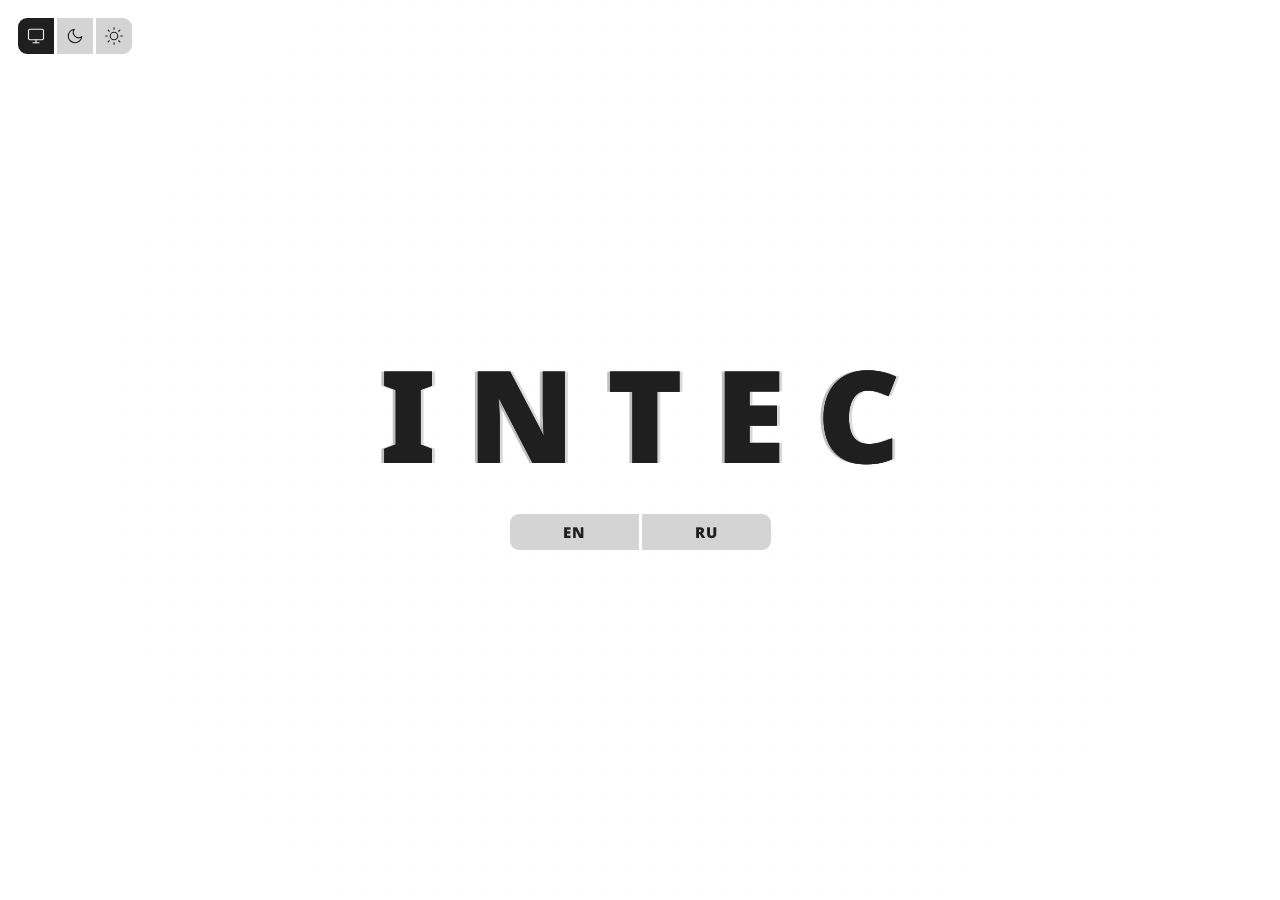
==== commit 14cdf4af: "Create index.html" ====
--- a/index.html
+++ b/index.html
@@ -3,83 +3,402 @@
 <head>
     <meta charset="UTF-8">
     <meta name="viewport" content="width=device-width, initial-scale=1.0">
-    <title>Intec | Hub</title>
+    <title>Intec</title>
+    
     <link rel="preconnect" href="https://fonts.googleapis.com">
     <link rel="preconnect" href="https://fonts.gstatic.com" crossorigin>
     <link href="https://fonts.googleapis.com/css2?family=Noto+Sans:wght@500;900&display=swap" rel="stylesheet">
-    <link rel="stylesheet" href="style.css"> <!-- Подключаем наши общие стили -->
+    
+    <style>
+        /* ============================================================
+           ПЕРЕМЕННЫЕ ЦВЕТОВЫХ ТЕМ (ИНВЕРСИЯ)
+        ============================================================ */
+        :root {
+            --c-bg: #000000;
+            --c-bg-rgb: 0, 0, 0;
+            --c-panel: #111111;
+            --c-border: #1F1F1F;
+            --c-text: #E7E7E7;
+            --c-canvas: 180, 190, 205; /* Цвет точек в темной теме */
+        }
+
+        html[data-theme="light"] {
+            --c-bg: #FFFFFF;
+            --c-bg-rgb: 255, 255, 255;
+            --c-panel: #F0F0F0;
+            --c-border: #D4D4D4;
+            --c-text: #1F1F1F;
+            --c-canvas: 31, 31, 31; /* Цвет точек в светлой теме */
+        }
+
+        /* МЕДЛЕННАЯ АНИМАЦИЯ (для смены тем) */
+        body, .vignette, .gate-btn {
+            transition: background-color 0.3s ease, color 0.3s ease, border-color 0.3s ease;
+        }
+
+        /* БЫСТРАЯ АНИМАЦИЯ (для ховеров) */
+        .toggle-btn, .gate-btn {
+            transition: background-color 0.1s ease, border-color 0.1s ease, color 0.1s ease;
+        }
+        svg { transition: stroke 0.1s ease, fill 0.1s ease; }
+
+        /* ============================================================
+           СБРОС СТИЛЕЙ И БАЗА
+        ============================================================ */
+        * { box-sizing: border-box; margin: 0; padding: 0; }
+        
+        body, html {
+            width: 100vw; height: 100vh; height: 100dvh;
+            background: var(--c-bg); font-family: 'Noto Sans', sans-serif;
+            overflow: hidden; user-select: none;
+            display: flex; justify-content: center; align-items: center;
+        }
+
+        /* Канвас на заднем фоне */
+        #intro-canvas {
+            position: absolute; inset: 0; width: 100%; height: 100%;
+            z-index: 1; pointer-events: none; opacity: 1;
+            transition: opacity 0.8s ease;
+        }
+
+        /* Виньетка для глубины */
+        .vignette {
+            position: absolute; inset: 0; z-index: 2; pointer-events: none;
+            background: radial-gradient(circle at center, transparent 30%, rgba(var(--c-bg-rgb), 0.9) 100%);
+        }
+
+        /* ============================================================
+           УГЛОВОЙ БЛОК НАСТРОЕК (Темы - Дизайн из RL.html)
+        ============================================================ */
+        .corner-settings {
+            /* Перенесено в левый верхний угол, отступ 6 * 3 = 18px */
+            position: absolute; top: 18px; left: 18px; z-index: 10;
+        }
+        
+        .toggle-block { 
+            display: flex; 
+            gap: 3px; /* Отступ 1 * 3 = 3px */
+            /* Общая ширина будет 36 + 3 + 36 + 3 + 36 = 114px (38 * 3) */
+        }
+
+        .toggle-btn {
+            width: 36px; height: 36px; /* Размер 12 * 3 = 36px */
+            background: var(--c-border); 
+            border: 2px solid transparent;
+            display: flex; justify-content: center; align-items: center; 
+            cursor: pointer; color: var(--c-text);
+        }
+        .toggle-btn svg { width: 18px; height: 18px; stroke: currentColor; fill: none; stroke-width: 1.5px; stroke-linecap: round; stroke-linejoin: round; }
+        
+        /* Скругления только по краям блока */
+        .toggle-block > *:first-child { border-top-left-radius: 9px; border-bottom-left-radius: 9px; }
+        .toggle-block > *:last-child { border-top-right-radius: 9px; border-bottom-right-radius: 9px; }
+        
+        @media (hover: hover) { .toggle-btn:hover { border-color: var(--c-text); } }
+        .toggle-btn.active, .toggle-btn:active { background: var(--c-text); color: var(--c-panel); border-color: var(--c-text); }
+
+        /* ============================================================
+           ЦЕНТРАЛЬНЫЙ БЛОК UI
+        ============================================================ */
+        .intro-container {
+            position: relative; z-index: 5;
+            display: flex; flex-direction: column; align-items: center; gap: 36px;
+            transition: transform 0.8s cubic-bezier(0.8, 0, 0.2, 1), opacity 0.8s ease;
+        }
+
+        /* Глитч-логотип */
+        .glitch-logo {
+            font-size: clamp(4rem, 10vw, 12rem); font-weight: 900;
+            text-transform: uppercase; letter-spacing: 0.25em;
+            position: relative; color: var(--c-text); white-space: nowrap; 
+            text-shadow: 0 0 20px rgba(var(--c-bg-rgb), 0.5);
+            margin-left: 0.25em; 
+            line-height: 1;
+        }
+        
+        .glitch-logo::before, .glitch-logo::after {
+            content: attr(data-text); position: absolute; top: 0; left: 0;
+            width: 100%; height: 100%; background: transparent; color: var(--c-text); 
+            overflow: hidden; white-space: nowrap; 
+        }
+        
+        .glitch-logo::before { text-shadow: -3px 0 rgba(128, 128, 128, 0.5); animation: glitch-anim-1 4s infinite linear alternate-reverse; }
+        .glitch-logo::after { text-shadow: 3px 0 rgba(128, 128, 128, 0.3); animation: glitch-anim-2 5s infinite linear alternate-reverse; }
+
+        @keyframes glitch-anim-1 {
+            0%, 90% { clip-path: inset(100% 0 0 0); transform: translate(0); }
+            92% { clip-path: inset(10% 0 60% 0); transform: translate(-4px, 2px); }
+            94% { clip-path: inset(40% 0 20% 0); transform: translate(4px, -2px); }
+            96% { clip-path: inset(80% 0 5% 0); transform: translate(-4px, 2px); }
+            98%, 100% { clip-path: inset(100% 0 0 0); transform: translate(0); }
+        }
+        @keyframes glitch-anim-2 {
+            0%, 85% { clip-path: inset(100% 0 0 0); transform: translate(0); }
+            88% { clip-path: inset(20% 0 50% 0); transform: translate(4px, 2px); }
+            92% { clip-path: inset(60% 0 10% 0); transform: translate(-4px, -2px); }
+            95% { clip-path: inset(15% 0 70% 0); transform: translate(4px, 2px); }
+            98%, 100% { clip-path: inset(100% 0 0 0); transform: translate(0); }
+        }
+
+        /* ============================================================
+           ВХОДНЫЕ КНОПКИ (EN / RU) - Дизайн из RL.html
+        ============================================================ */
+        .lang-gate {
+            display: flex;
+            width: 261px; /* Строго 87 * 3 */
+            height: 36px; /* Строго 12 * 3 */
+            gap: 3px;     /* Отступ 1 * 3 = 3px */
+        }
+
+        .gate-btn {
+            flex: 1; /* Кнопки делят пространство поровну (по 129px) */
+            height: 100%;
+            background: var(--c-border); 
+            border: 2px solid transparent;
+            color: var(--c-text);
+            font-size: 15px;
+            font-family: 'Noto Sans', sans-serif;
+            font-weight: 900;
+            display: flex; align-items: center; justify-content: center;
+            cursor: pointer; outline: none; letter-spacing: 0.05em;
+        }
+
+        /* Скругления только по внешним краям, внутри - прямые углы */
+        .lang-gate > *:first-child { border-top-left-radius: 9px; border-bottom-left-radius: 9px; }
+        .lang-gate > *:last-child { border-top-right-radius: 9px; border-bottom-right-radius: 9px; }
+
+        @media (hover: hover) { .gate-btn:hover { border-color: var(--c-text); } }
+        
+        .gate-btn:active, .gate-btn.entering {
+            background: var(--c-text); color: var(--c-panel); border-color: var(--c-text);
+        }
+
+        /* Состояние перехода (при клике) */
+        body.transitioning .intro-container { transform: scale(1.1); opacity: 0; }
+        body.transitioning #intro-canvas { opacity: 0; transform: scale(1.05); transition: all 1.2s cubic-bezier(0.8, 0, 0.2, 1); }
+
+        /* Мобильный адаптив для угловой кнопки */
+        @media (max-width: 900px) {
+            .corner-settings { top: 9px; left: 9px; }
+            .toggle-block { gap: 1.5px; }
+            .toggle-btn { width: 18px; height: 18px; border-width: 1px; }
+            .toggle-btn svg { width: 9px; height: 9px; stroke-width: 1px; }
+            .toggle-block > *:first-child { border-top-left-radius: 4.5px; border-bottom-left-radius: 4.5px; }
+            .toggle-block > *:last-child { border-top-right-radius: 4.5px; border-bottom-right-radius: 4.5px; }
+            
+            .lang-gate { width: 130px; height: 18px; gap: 1.5px; }
+            .gate-btn { font-size: 9px; border-width: 1px; }
+            .lang-gate > *:first-child { border-top-left-radius: 4.5px; border-bottom-left-radius: 4.5px; }
+            .lang-gate > *:last-child { border-top-right-radius: 4.5px; border-bottom-right-radius: 4.5px; }
+        }
+    </style>
 </head>
 <body>
-    <header class="top-bar">
-        <!-- Если у вас есть стартовый экран, оставьте ссылку, если нет - можно убрать href -->
-        <a href="#" class="back-btn" id="btnBack"><svg viewBox="0 0 18 18"><path d="M 9 3 L 3 9 L 9 15 M 15 3 L 9 9 L 15 15"/></svg></a>
-        
-        <div class="settings-group">
-            <div class="toggle-block theme-group">
-                <div class="toggle-btn" data-theme-val="system"><svg viewBox="0 0 24 24"><rect x="2" y="3" width="20" height="14" rx="2" ry="2"/><line x1="8" y1="21" x2="16" y2="21"/><line x1="12" y1="17" x2="12" y2="21"/></svg></div>
-                <div class="toggle-btn" data-theme-val="dark"><svg viewBox="0 0 24 24"><path d="M21 12.79A9 9 0 1 1 11.21 3 7 7 0 0 0 21 12.79z"/></svg></div>
-                <div class="toggle-btn" data-theme-val="light"><svg viewBox="0 0 24 24"><circle cx="12" cy="12" r="5"/><line x1="12" y1="1" x2="12" y2="3"/><line x1="12" y1="21" x2="12" y2="23"/><line x1="4.22" y1="4.22" x2="5.64" y2="5.64"/><line x1="18.36" y1="18.36" x2="19.78" y2="19.78"/><line x1="1" y1="12" x2="3" y2="12"/><line x1="21" y1="12" x2="23" y2="12"/><line x1="4.22" y1="19.78" x2="5.64" y2="18.36"/><line x1="18.36" y1="5.64" x2="19.78" y2="4.22"/></svg></div>
-            </div>
-            <div class="toggle-block lang-group">
-                <div class="toggle-btn text-btn" data-lang-val="en">EN</div>
-                <div class="toggle-btn text-btn" data-lang-val="ru">RU</div>
-            </div>
+
+    <canvas id="intro-canvas"></canvas>
+    <div class="vignette"></div>
+
+    <!-- Настройка темы (слева сверху) -->
+    <div class="corner-settings">
+        <div class="toggle-block theme-group">
+            <div class="toggle-btn" data-theme-val="system"><svg viewBox="0 0 24 24"><rect x="2" y="3" width="20" height="14" rx="2" ry="2"/><line x1="8" y1="21" x2="16" y2="21"/><line x1="12" y1="17" x2="12" y2="21"/></svg></div>
+            <div class="toggle-btn" data-theme-val="dark"><svg viewBox="0 0 24 24"><path d="M21 12.79A9 9 0 1 1 11.21 3 7 7 0 0 0 21 12.79z"/></svg></div>
+            <div class="toggle-btn" data-theme-val="light"><svg viewBox="0 0 24 24"><circle cx="12" cy="12" r="5"/><line x1="12" y1="1" x2="12" y2="3"/><line x1="12" y1="21" x2="12" y2="23"/><line x1="4.22" y1="4.22" x2="5.64" y2="5.64"/><line x1="18.36" y1="18.36" x2="19.78" y2="19.78"/><line x1="1" y1="12" x2="3" y2="12"/><line x1="21" y1="12" x2="23" y2="12"/><line x1="4.22" y1="19.78" x2="5.64" y2="18.36"/><line x1="18.36" y1="5.64" x2="19.78" y2="4.22"/></svg></div>
         </div>
-
-        <div class="breadcrumbs">
-            <span class="bc-text">Intec</span>
-            <svg class="bc-icon" viewBox="0 0 18 18"><path d="M 6 3 L 12 9 L 6 15"/></svg>
-            <!-- Сюда JS будет подставлять текущий раздел -->
-            <span class="bc-text" id="bcPageNameEn" data-lang="en">Race Legends</span>
-            <span class="bc-text" id="bcPageNameRu" data-lang="ru">Race Legends</span>
+    </div>
+
+    <div class="intro-container">
+        <!-- Логотип -->
+        <h1 class="glitch-logo" data-text="INTEC">INTEC</h1>
+        
+        <!-- Кнопки выбора языка / Вход -->
+        <div class="lang-gate">
+            <button class="gate-btn" data-lang-entry="en">EN</button>
+            <button class="gate-btn" data-lang-entry="ru">RU</button>
         </div>
-    </header>
-
-    <div class="content-wrapper">
-        <aside class="sidebar">
-            <div class="sidebar-nav" id="mainNav">
-                <!-- Ссылки теперь ведут на #хэши -->
-                <a href="#rl" class="nav-btn" data-target="rl">
-                    <svg class="nav-icon" viewBox="0 0 24 24"><rect x="2" y="6" width="20" height="12" rx="4"/><path d="M6 12h4M8 10v4M15 11h.01M18 13h.01"/></svg><span>Race Legends</span>
-                </a>
-                <a href="#ff" class="nav-btn" data-target="ff">
-                    <svg class="nav-icon" viewBox="0 0 24 24"><polygon points="12 2 2 7 12 12 22 7 12 2"/><polyline points="2 12 12 17 22 12"/><polyline points="2 17 12 22 22 17"/></svg><span>Fractal Forge</span>
-                </a>
-                <a href="#rltv" class="nav-btn" data-target="rltv">
-                    <svg class="nav-icon" viewBox="0 0 24 24"><rect x="2" y="4" width="20" height="16" rx="2" ry="2"/><polygon points="10 9 15 12 10 15 10 9"/></svg><span>#RaceLegendsTV</span>
-                </a>
-                <a href="#patchnotes" class="nav-btn" data-target="patchnotes">
-                    <svg class="nav-icon" viewBox="0 0 24 24"><path d="M14 2H6a2 2 0 0 0-2 2v16a2 2 0 0 0 2 2h12a2 2 0 0 0 2-2V8z"/><path d="M14 2v6h6"/><line x1="16" y1="13" x2="8" y2="13"/><line x1="16" y1="17" x2="8" y2="17"/><line x1="10" y1="9" x2="8" y2="9"/></svg>
-                    <span data-lang="en">Patchnotes</span><span data-lang="ru">Патчноуты</span>
-                </a>
-                <!-- Прямая ссылка на Хронограф, так как он отдельный -->
-                <a href="chronograph.html" class="nav-btn">
-                    <svg class="nav-icon" viewBox="0 0 24 24"><circle cx="12" cy="12" r="10"/><polyline points="12 6 12 12 16 14"/></svg>
-                    <span data-lang="en">Chronograph</span><span data-lang="ru">Хронограф</span>
-                </a>
-            </div>
-        </aside>
-
-        <main class="main-area">
-            <div class="main-clip" id="mainClip">
-                <div class="main-panel" id="mainPanel">
+    </div>
+
+    <script>
+        // ============================================================
+        //  ТЕМЫ
+        // ============================================================
+        const rootTheme = document.documentElement;
+        let currentCanvasColor = '180, 190, 205'; 
+        const themeBtns = document.querySelectorAll('.theme-group .toggle-btn');
+        const sysMedia = window.matchMedia('(prefers-color-scheme: light)');
+
+        function applyTheme(themeVal) {
+            let isLight = themeVal === 'system' ? sysMedia.matches : themeVal === 'light';
+            if (isLight) rootTheme.setAttribute('data-theme', 'light'); else rootTheme.removeAttribute('data-theme');
+            try { localStorage.setItem('rl-theme', themeVal); } catch(e) {}
+            
+            themeBtns.forEach(btn => {
+                if (btn.getAttribute('data-theme-val') === themeVal) btn.classList.add('active'); 
+                else btn.classList.remove('active');
+            });
+            setTimeout(() => { currentCanvasColor = getComputedStyle(rootTheme).getPropertyValue('--c-canvas').trim(); }, 50);
+        }
+
+        themeBtns.forEach(btn => btn.addEventListener('click', () => applyTheme(btn.getAttribute('data-theme-val'))));
+        sysMedia.addEventListener('change', () => {
+            let current = 'system';
+            try { current = localStorage.getItem('rl-theme') || 'system'; } catch(e) {}
+            if (current === 'system') applyTheme('system');
+        });
+
+        let savedTheme = 'system';
+        try { savedTheme = localStorage.getItem('rl-theme') || 'system'; } catch(e) {}
+        applyTheme(savedTheme);
+
+        // ============================================================
+        //  АУДИО СИСТЕМА
+        // ============================================================
+        let sharedAudioCtx = null;
+        let audioUnlocked = false;
+
+        function playTone(type, startFreq, endFreq, maxVol, duration, attackTime = 0.003) {
+            try {
+                if (!sharedAudioCtx) sharedAudioCtx = new (window.AudioContext || window.webkitAudioContext)();
+                if (sharedAudioCtx.state === 'suspended') {
+                    sharedAudioCtx.resume().catch(() => {});
+                    if (sharedAudioCtx.state === 'suspended') return;
+                }
+                const osc = sharedAudioCtx.createOscillator();
+                const gainNode = sharedAudioCtx.createGain();
+                osc.type = type;
+                const now = sharedAudioCtx.currentTime;
+                osc.frequency.setValueAtTime(startFreq, now);
+                osc.frequency.exponentialRampToValueAtTime(endFreq, now + duration);
+                gainNode.gain.setValueAtTime(0, now);
+                gainNode.gain.linearRampToValueAtTime(maxVol, now + attackTime);
+                gainNode.gain.exponentialRampToValueAtTime(0.0001, now + duration);
+                gainNode.gain.linearRampToValueAtTime(0, now + duration + 0.01);
+                osc.connect(gainNode);
+                gainNode.connect(sharedAudioCtx.destination);
+                osc.start(now);
+                osc.stop(now + duration + 0.02);
+            } catch (e) {}
+        }
+
+        function playSystemStart() {
+            playTone('sine', 120, 60, 0.7, 0.6, 0.05);
+            setTimeout(() => playTone('square', 60, 30, 0.15, 0.8, 0.1), 50);
+        }
+
+        let lastHoverTime = 0;
+        function playUIHover(e) {
+            if (e && e.pointerType !== 'mouse') return;
+            if (e.currentTarget && e.currentTarget.classList.contains('active')) return;
+            const now = Date.now();
+            if (now - lastHoverTime < 40) return;
+            lastHoverTime = now;
+            playTone('sine', 180, 250, 0.35, 0.04, 0.005);
+        }
+
+        function playUIClick(e) {
+            if (e.currentTarget && e.currentTarget.classList.contains('active')) return;
+            playTone('sine', 190, 150, 0.6, 0.05, 0.0025);
+        }
+
+        const unlockAudio = () => {
+            if (audioUnlocked) return;
+            if (!sharedAudioCtx) sharedAudioCtx = new (window.AudioContext || window.webkitAudioContext)();
+            if (sharedAudioCtx.state === 'suspended') {
+                sharedAudioCtx.resume().then(() => { audioUnlocked = true; }).catch(() => {});
+            } else { audioUnlocked = true; }
+            if (audioUnlocked) {
+                ['click', 'pointerdown', 'touchstart', 'keydown'].forEach(evt => document.removeEventListener(evt, unlockAudio));
+            }
+        };
+        ['click', 'pointerdown', 'touchstart', 'keydown'].forEach(evt => document.addEventListener(evt, unlockAudio, { passive: true }));
+
+        document.querySelectorAll('.toggle-btn, .gate-btn').forEach(btn => {
+            btn.addEventListener('pointerenter', playUIHover);
+            if(btn.classList.contains('toggle-btn')) btn.addEventListener('click', playUIClick, true);
+        });
+
+        // ============================================================
+        // ИНТЕРАКТИВНЫЙ КАНВАС
+        // ============================================================
+        const canvas = document.getElementById('intro-canvas');
+        const ctx = canvas.getContext('2d');
+        let width, height;
+        const spacing = 24; 
+        
+        let cols = 0, rows = 0;
+        let mouseX = -1000, mouseY = -1000;
+        let isEntering = false;
+
+        function initCanvas() {
+            const dpr = window.devicePixelRatio || 1;
+            width = window.innerWidth; height = window.innerHeight;
+            canvas.width = width * dpr; canvas.height = height * dpr;
+            ctx.scale(dpr, dpr);
+            
+            cols = Math.ceil(width / spacing) + 1;
+            rows = Math.ceil(height / spacing) + 1;
+        }
+
+        window.addEventListener('resize', initCanvas);
+        window.addEventListener('mousemove', (e) => { mouseX = e.clientX; mouseY = e.clientY; });
+        window.addEventListener('mouseout', () => { mouseX = -1000; mouseY = -1000; });
+
+        initCanvas();
+
+        function drawGrid() {
+            ctx.clearRect(0, 0, width, height);
+            
+            for (let c = 0; c < cols; c++) {
+                for (let r = 0; r < rows; r++) {
+                    let x = c * spacing + (width % spacing) / 2;
+                    let y = r * spacing + (height % spacing) / 2;
                     
-                    <!-- СЮДА JS БУДЕТ ВБРАСЫВАТЬ КАРТОЧКИ СТРАНИЦ ЗА МИЛЛИСЕКУНДУ -->
-                    <div class="cards-layout" id="dynamicContent"></div>
-
-                </div>
-                <div class="main-grad-bottom" id="mainGradBottom"></div>
-                <div class="main-grad-top" id="mainGradTop"></div>
-            </div>
-
-            <div class="v-slider-container">
-                <div class="v-track" id="vTrack"><div class="v-thumb" id="vThumb"></div></div>
-            </div>
-        </main>
-    </div>
-
-    <!-- Подключаем базу данных (тексты) и логику -->
-    <script src="content.js"></script>
-    <script src="app.js"></script>
+                    let dx = mouseX - x;
+                    let dy = mouseY - y;
+                    let dist = Math.sqrt(dx*dx + dy*dy);
+                    
+                    let mouseInfluence = Math.max(0, 1 - dist / 200); 
+                    let intensity = mouseInfluence * mouseInfluence * (3 - 2 * mouseInfluence);
+                    
+                    let radius = 0.8 + intensity * 3.2; 
+                    let alpha = 0.05 + intensity * 0.95; 
+
+                    ctx.fillStyle = `rgba(${currentCanvasColor}, ${alpha})`;
+                    ctx.beginPath(); 
+                    ctx.arc(x, y, radius, 0, Math.PI * 2); 
+                    ctx.fill();
+                }
+            }
+            
+            if (!isEntering) {
+                requestAnimationFrame(drawGrid);
+            }
+        }
+        drawGrid();
+
+        // ============================================================
+        // ЛОГИКА ВХОДА
+        // ============================================================
+        const gateBtns = document.querySelectorAll('.gate-btn');
+
+        gateBtns.forEach(btn => {
+            btn.addEventListener('click', () => {
+                if (isEntering) return;
+                isEntering = true;
+                
+                playSystemStart();
+                btn.classList.add('entering');
+                
+                const lang = btn.getAttribute('data-lang-entry');
+                try { localStorage.setItem('rl-lang', lang); } catch(e) {}
+
+                document.body.classList.add('transitioning');
+
+                setTimeout(() => {
+                    window.location.href = 'hub.html#rl'; 
+                }, 800);
+            });
+        });
+    </script>
 </body>
 </html>
